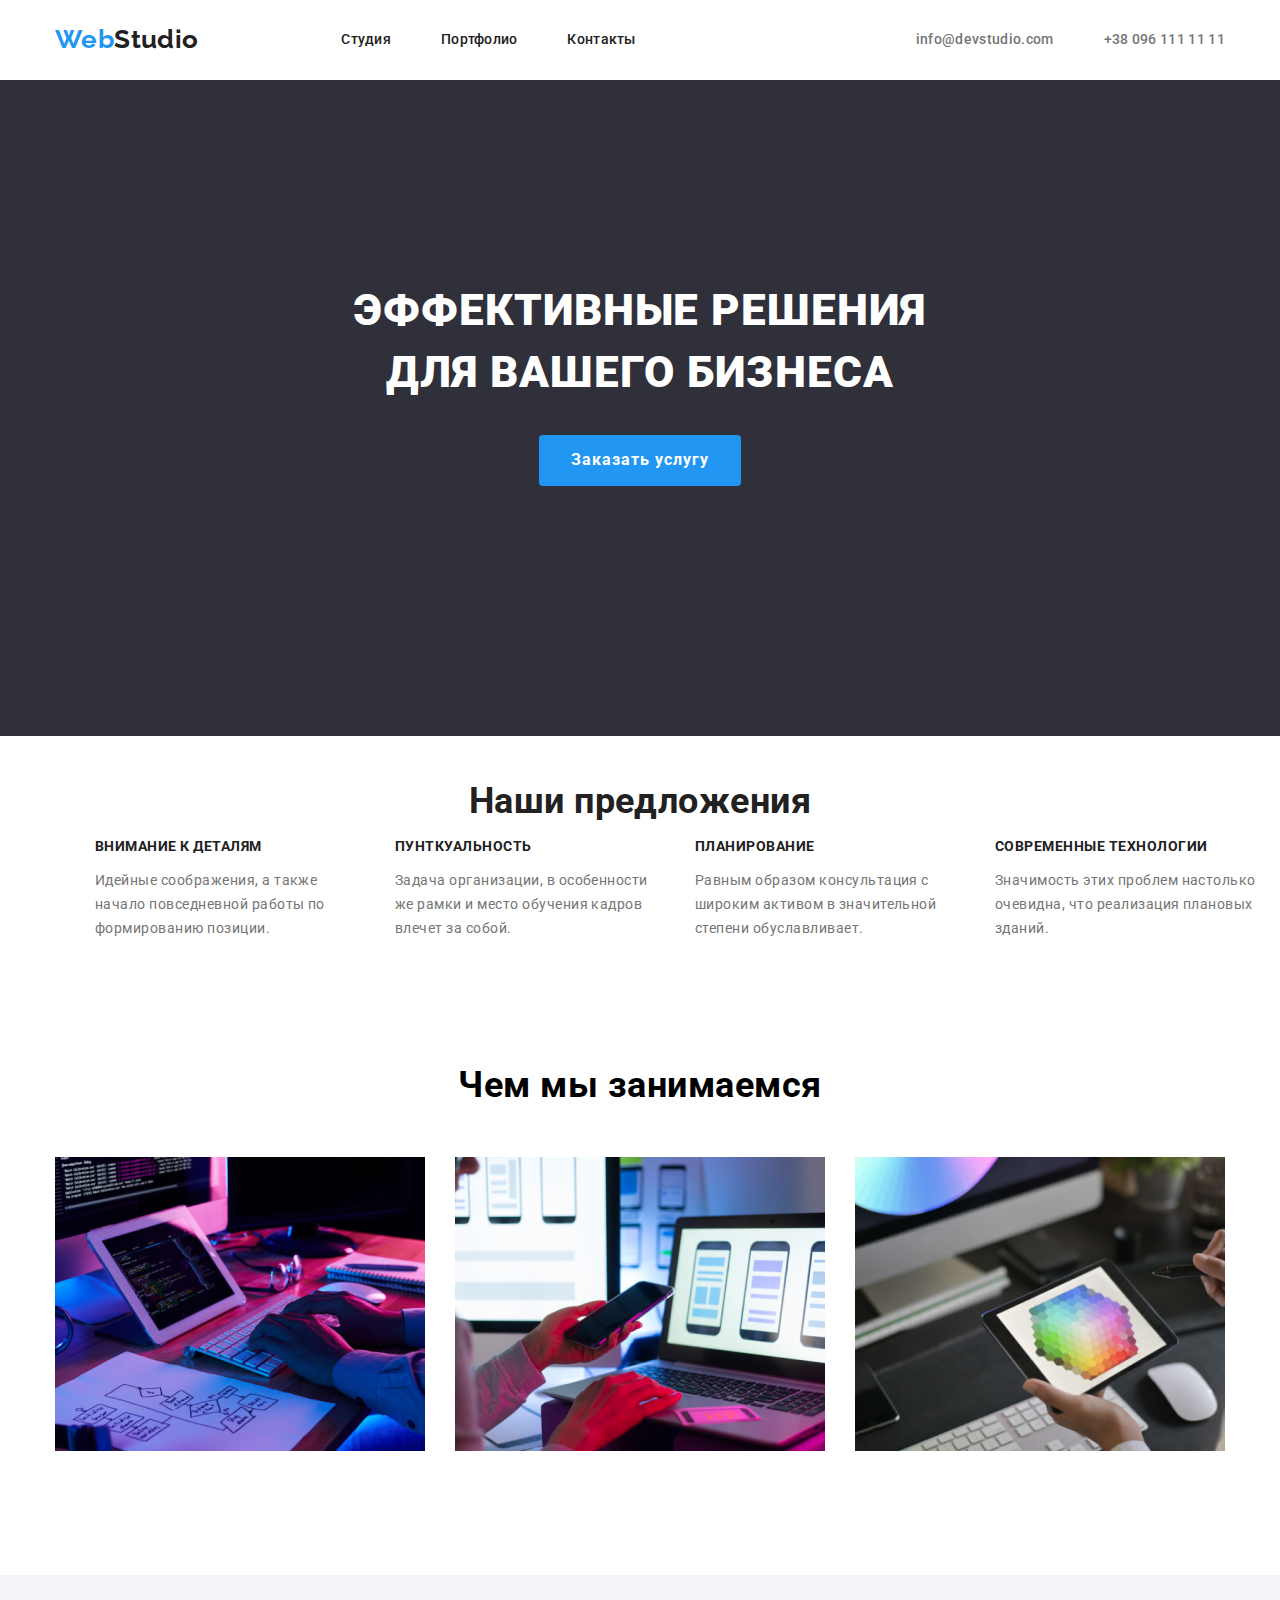
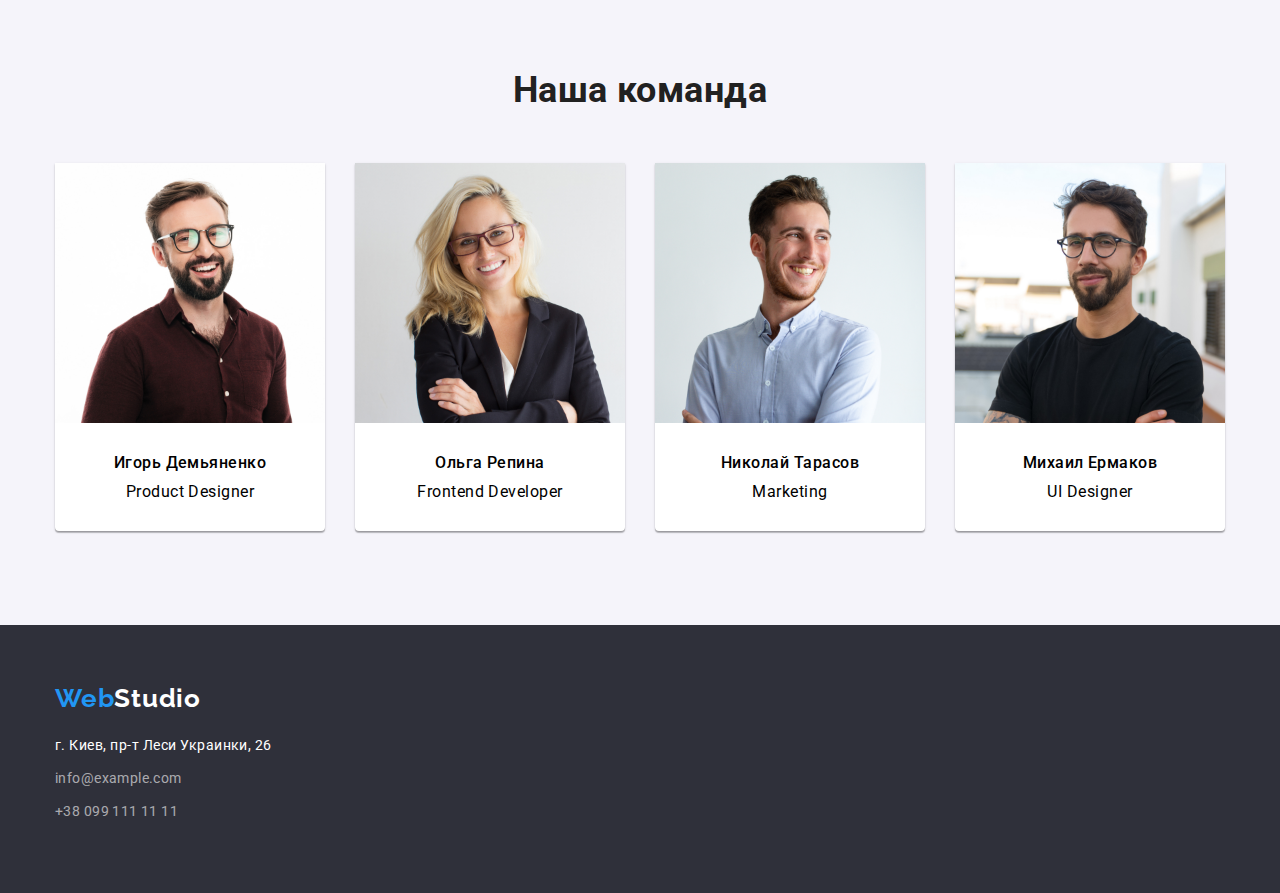
==== index.html @ 9e4d769a "СКЛОНИРОВАН РЕПОЗИТОРИЙ" ====
<!DOCTYPE html>
<html lang="ru">

<head>
    <meta charset="UTF-8">
    <meta name="viewport" content="width=device-width, initial-scale=1.0">
    <title>WebStudio</title>
    <link
        href="https://fonts.googleapis.com/css2?family=Raleway:wght@700&family=Roboto:wght@400;500;700;900&display=swap"
        rel="stylesheet" />
    <link rel="stylesheet" href="./css/modern-normalize.css">
    <link rel="stylesheet" href="./css/main.css">
    <link rel="stylesheet" href="./css/variables.css">
</head>

<body>
    <header class="header">
        <div class="container">
            <div class="containerheader">
                <nav class="nav-header">
                    <a href="#" class="nav-studio"><span class="span">Web</span>Studio</a>

                    <ul class="nav-list">
                        <li><a href="#" class="link">Студия</a></li>
                        <li><a href="./portfolio.html" class="link">Портфолио</a></li>
                        <li><a href="#" class="link">Контакты</a></li>
                    </ul>
                </nav>
                <ul class="contacts">
                    <li><a href="#">info@devstudio.com</a></li>
                    <li><a href="#">+38 096 111 11 11</a></li>
                </ul>
            </div>
        </div>
    </header>
    <main>
        <section class="hero">
            <div class="container-hiro">
                <h1 class="hero-title">ЭФФЕКТИВНЫЕ РЕШЕНИЯ<br /> ДЛЯ ВАШЕГО БИЗНЕСА</h1>
                <a href="#" class="button">Заказать услугу</a>
            </div>
        </section>

        <section class="section-one">
            <div class="container">
                <h2 class="section-title">Наши предложения</h2>
                <ul class="feature">
                    <li>
                        <h3 class="title">ВНИМАНИЕ К ДЕТАЛЯМ</h3>
                        <p class="paragraf">
                            Идейные соображения, а также<br /> начало повседневной работы по<br />формированию позиции.
                        </p>
                    </li>
                    <li>
                        <h3 class="title">ПУНТКУАЛЬНОСТЬ</h3>
                        <p class="paragraf">Задача организации, в особенности же рамки и место обучения кадров
                            влечет за
                            собой.</p>
                    </li>
                    <li>
                        <h3 class="title">ПЛАНИРОВАНИЕ</h3>
                        <p class="paragraf">Равным образом консультация с широким активом в значительной степени
                            обуславливает.</p>
                    </li>
                    <li>
                        <h3 class="title">СОВРЕМЕННЫЕ ТЕХНОЛОГИИ</h3>
                        <p class="paragraf">Значимость этих проблем настолько очевидна, что реализация плановых
                            зданий.
                        </p>
                    </li>
                </ul>
            </div>
        </section>

        <section class="section-two">
            <div class="container">
                <h2 class="section-topic">Чем мы занимаемся</h2>
                <ul class="picture">
                    <li>
                        <img src="./images/planshet.jpg" alt="planshet" width="370" />
                    </li>
                    <li>
                        <img src="./images/telephont.jpg" alt="telephone" width="370" />
                    </li>
                    <li>
                        <img src="./images/cvetogram.jpg" alt="cvetogramma" width="370" />
                    </li>
                </ul>
            </div>
        </section>

        <section class="section-second">
            <div class="container">
                <h2 class="section-title">Наша команда</h2>
                <ul class="spisok">
                    <li class="team">
                        <img src="./images/Igor.jpg" alt="Igor" width="270" />
                        <h3 class="title">Игорь Демьяненко</h3>
                        <p class="par">Product Designer</p>
                    </li>
                    <li class="team">
                        <img src="./images/Olga.jpg" alt="Olga" width="270" />
                        <h3 class="title">Ольга Репина</h3>
                        <p class="par">Frontend Developer</p>
                    </li>

                    <li class="team">
                        <img src="./images/Nikolay.jpg" alt="Nikolay" width="270" />
                        <h3 class="title">Николай Тарасов</h3>
                        <p class="par">Marketing</p>
                    </li>

                    <li class="team">
                        <img src="./images/Mihail.jpg" alt="Mihail" width="270" />
                        <h3 class="title">Михаил Ермаков</h3>
                        <p class="par">UI Designer</p>
                    </li>
                </ul>
            </div>
        </section>
    </main>
    <footer class="footer">
        <div class="container-footer">
            <a href="#" class="footer-studio"><span class="span">Web</span>Studio</a>
            <address class="footer-street">
                <p class="info">
                    г. Киев, пр-т Леси Украинки, 26
                </p>
            </address>
            <address class="footer-mail">
                <p class="info">
                    <a href="mailto:info@example.com" class="mailto">info@example.com</a>
                </p>
                <p class="info">
                    <a href="tel:+380991111111" class="tel">+38 099 111 11 11</a>
                </p>
            </address>
        </div>
    </footer>
</body>

</html>
---- css/main.css ----
html {
    box-sizing: border-box;
}

*,
*::before,
*::after {
    box-sizing: inherit;
}

body {
    font-family: 'Roboto', sans-serif;
    background-color: #FFFFFF;
    letter-spacing: 0.03em;
}

a {
    text-decoration: none;
} 

.container {
    width: 1200px;
    margin-left: auto;
    margin-right: auto;
    padding-left: 15px;
    padding-right: 15px;
}

.header {
    padding-top: 24px;
    padding-bottom: 25px;
    /*border-bottom: 1px solid #ECECEC;*/
}
.containerheader {
    display: flex;
    background-color:  #FFFFFF;
    letter-spacing: 0.02em;
    /*border-bottom: 1px solid #ECECEC;*/
}
a .span {
   color: #2196F3;
   font-family: 'Raleway', sans-serif;
   font-weight: 700;
   font-size: 26px;
   line-height: 1.2;
}

.nav-studio {
    color: var(--black-text);
    font-family: 'Raleway', sans-serif;
    font-weight: 700;
    font-size: 26px;
    line-height: 1.2;
    margin-right: 93px;
}

.nav-header,
.nav-list,
.contacts {
    display: flex;
    align-items: center;
}

.containerheader {
    justify-content: space-between;
    align-item: center;
    /*padding-top: 24px;*/
}
.nav-list {
    padding: 0;
    margin: 0;
}

.nav-list li {
    margin-left: 50px;
}
.contacts {
    pading: 0;
    margin: 0;
}

.contacts li:last-child{
    margin-left: 50px;
}
.link {
    font-family: 'Roboto', sans-serif;
    font-style: normal;
    font-weight: 500;
    color: var(--black-text);
    font-size: 14px;
    line-height: 1.14;
    letter-spacing: 0.02em;
}

.link:hover, 
.link:focus {
    color: var(--accent-color);
}

.contacts a {
    font-weight: 500;
    color: var(--grey-text);
    font-size: 14px;
    line-height: 1.14;
}

.contacts a:hover, 
.contacts a:focus {
    color: var(--accent-color);
}

/*.site-nav .link.current {
     color: var(--accent-color);
}
*/
.section-title {
    color:var(--black-text);
}

/*HERO*/
.hero {
    background: var(--baground-color);
    letter-spacing: 0.06em;
    text-align: center;
    padding-bottom: 250px;
}

.hero-title {
    margin: 0;
    padding: 0;
    font-weight: 900;
    font-size: 44px;
    color: var(--white-text);
    font-family: Roboto;
    line-height: 1.4;
    text-align: center;
    text-transform: uppercase;
    padding-top: 200px;
    margin-bottom: 32px;
}

.button {
    display: inline-block;
    font-weight: 700;
    font-size: 16px;
    background-color: var(--accent-color);
    color: var(--white-text);
    line-height: 1.9;
    align-items: center;
    border-radius: 4px;
    min-width: 200px;
    padding: 10px 32px;
    /*margin-bottom: 250px;*/
}
/*SECTION*/
.section-one {
    padding-top: 44px;
}
.section-one h2 {
    margin: 0;
    padding: 0;
}

.feature {
    display: flex;
}

.feature li {
   justify-content: space-between;
    align-item: center;
    margin-right: 30px;
    min-width: 270px;

}
.feature .title {
    font-weight: 700;
    font-size: 14px;
    color: var(--black-text);
    line-height: 1.14;
}

.paragraf {
    font-weight: 400;
    font-size: 14px;
    color: var(--grey-text);
    line-height: 1.7;
}

/*section */
.section-two {
    padding-bottom: 94px;
    padding-top: 94px;
}

.section-topic {
    margin: 0;
    padding: 0;
    font-weight: 700;
    font-size: 36px;
    line-height: 1.2;
    text-align: center;
    margin-bottom: 50px;
}


.picture {
    margin: 0;
    padding: 0;
    display: flex;
    justify-content: space-between;
    margin-top: 50px;
}

/*section second*/
.section-second {
    background-color: var(--baground-second);
    padding-bottom: 94px;
    padding-top: 94px;
}

.section-title {
    margin: 0;
    padding: 0;
    font-weight: 700;
    font-size: 36px;
    line-height: 1.2;
    text-align: center;
    margin-bottom: 50px;
}

.spisok {
    padding: 0;
    margin: 0;
    display: flex;
    justify-content: space-between;
    text-align: center;
}

.team {
    background: #FFFFFF;
    box-shadow: 0px 1px 3px rgba(0, 0, 0, 0.12), 0px 1px 1px rgba(0, 0, 0, 0.14), 0px 2px 1px rgba(0, 0, 0, 0.2);
    border-radius: 0px 0px 4px 4px;
}
img {
    display: block;
    margin-bottom: 30px;
}

.title {
    padding: 0;
    margin: 0;
    font-weight: 500;
    font-size: 16px;
    line-height: 1.2;
    margin-bottom: 10px;
}

.par {
    padding: 0;
    margin: 0;
    font-weight: 400;
    font-size: 16px;
    line-height: 1.2;
    margin-bottom: 30px;
}

/*footer*/
.footer {
    background-color: var(--baground-color);
    padding-bottom: 60px;
    padding-top: 58px;
}


.container-footer {
    max-width: 1200px;
    min-hight: 250px;
    margin-left: auto;
    margin-right: auto;
    padding-left: 15px;
    padding-right: 15px;
    /*padding-top: 60px;*/
}
.footer-studio,
.span {
    margin: 0;
    padding: 0;
}
.footer-studio {
    /*margin-top: 60px;*/
    font-weight: 700;
    font-size: 26px;
    line-height: 31px;
    letter-spacing: 0.03em;
    color: var(--white-text);
    font-family: Raleway, sans-serif;
}

.span {
    color: var(--accent-color);
    font-weight: 700;
    font-size: 26px;
    line-height: 31px;
    letter-spacing: 0.03em;
    font-family: Raleway, sans-serif;
}

.footer-street {
    margin-top: 20px;
    padding: 0;
    font-weight: 400;
    font-size: 14px;
    color: var(--white-text);
    line-height: 1.7;
}

.footer-street > .footer-mail:not(:last-child) {
    margin-bottom: 9px;
}

.info {
    margin: 0;
    padding: 0;
    margin-bottom: 9px;
}
.footer-mail {
    display: inline-block;
    font-style: normal;
    font-weight: 400;
    font-size: 14px;
    line-height: 1.7;
    letter-spacing: 0.03em;

}

.mailto, .tel {
    color: var(--grey-text-op06);

}
    
.mailto {
    margin-top: 9px;
    margin-bottom: 9px;
}
/*.tel {
    margin-bottom: 60px;
}*/
---- css/variables.css ----
:root{
    --white-text: #FFFFFF;
    --grey-text: #757575;
    --grey-text-op06:rgba(255, 255, 255, 0.6);
    --black-text: #212121;
    --accent-color: #2196F3;
    --baground-color: #2F303A;
    --baground-second: #F5F4FA;
    --card-set-gap: 30px;
}
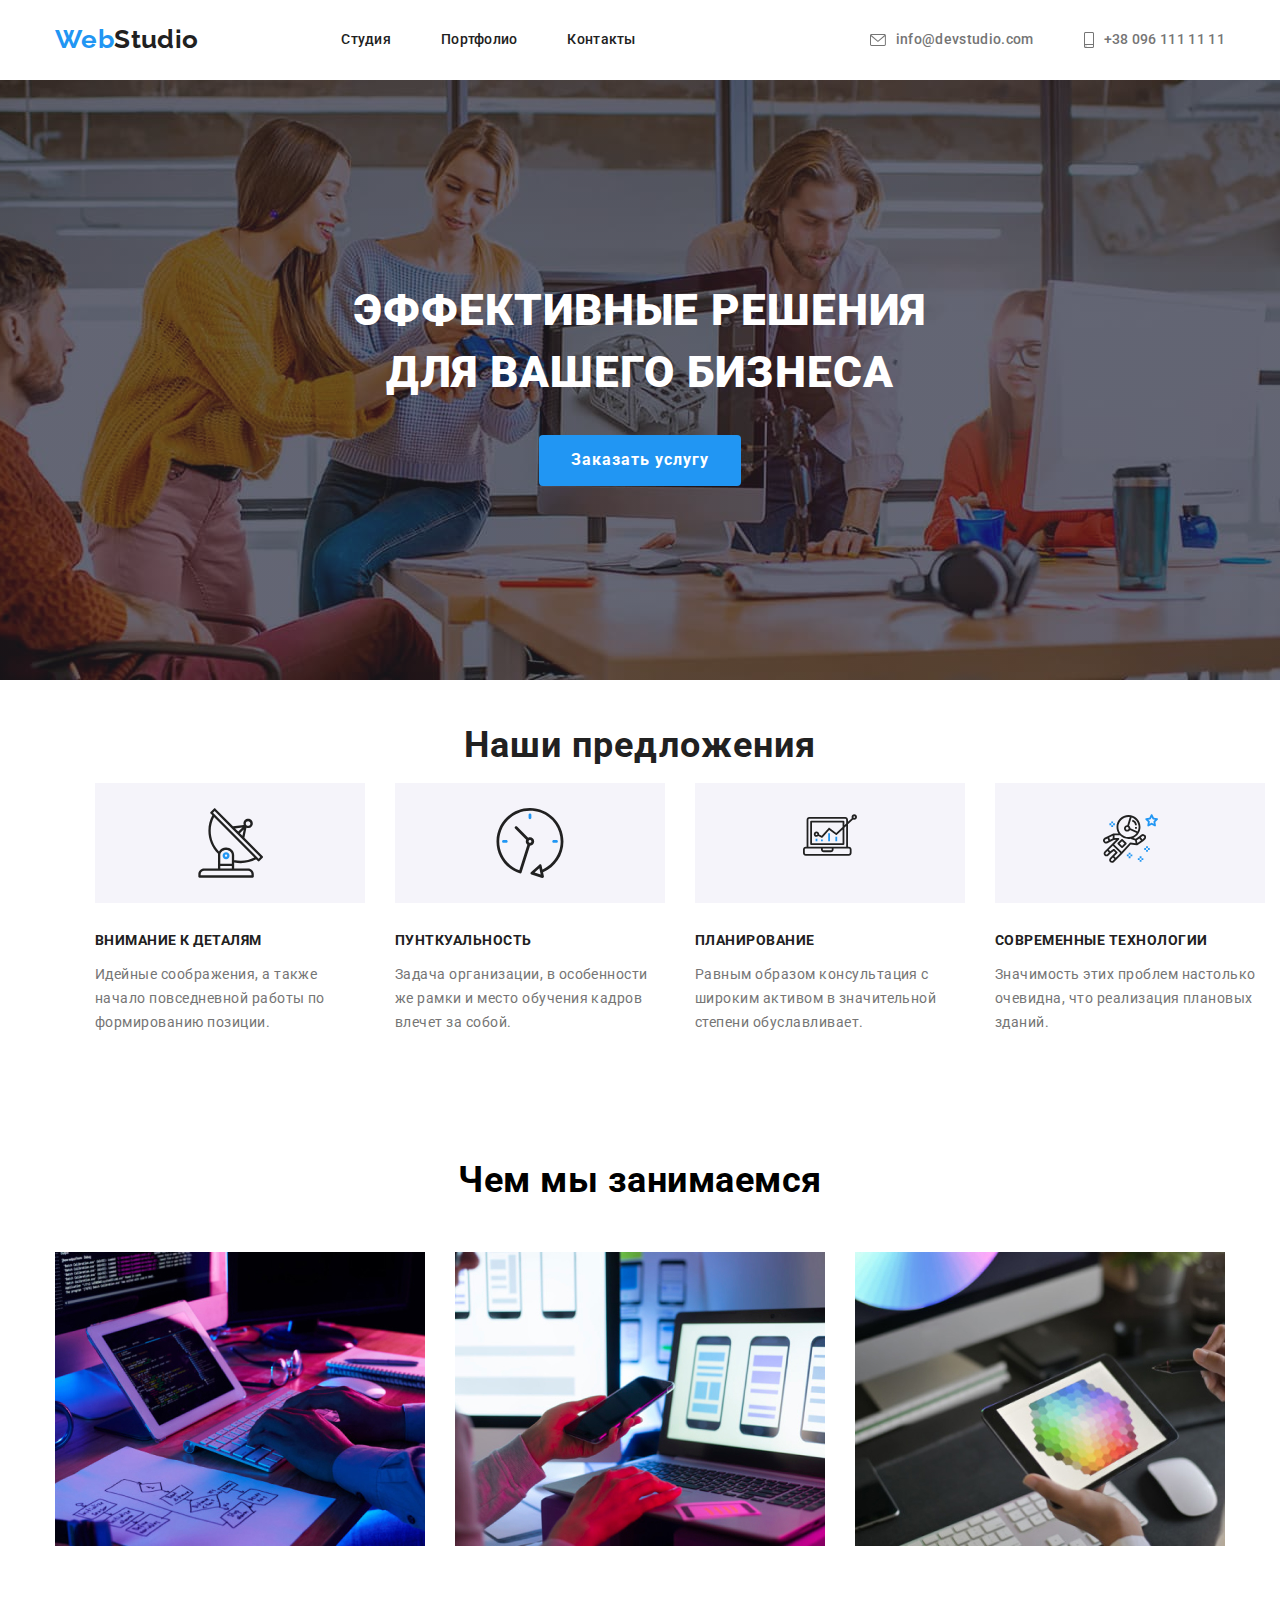
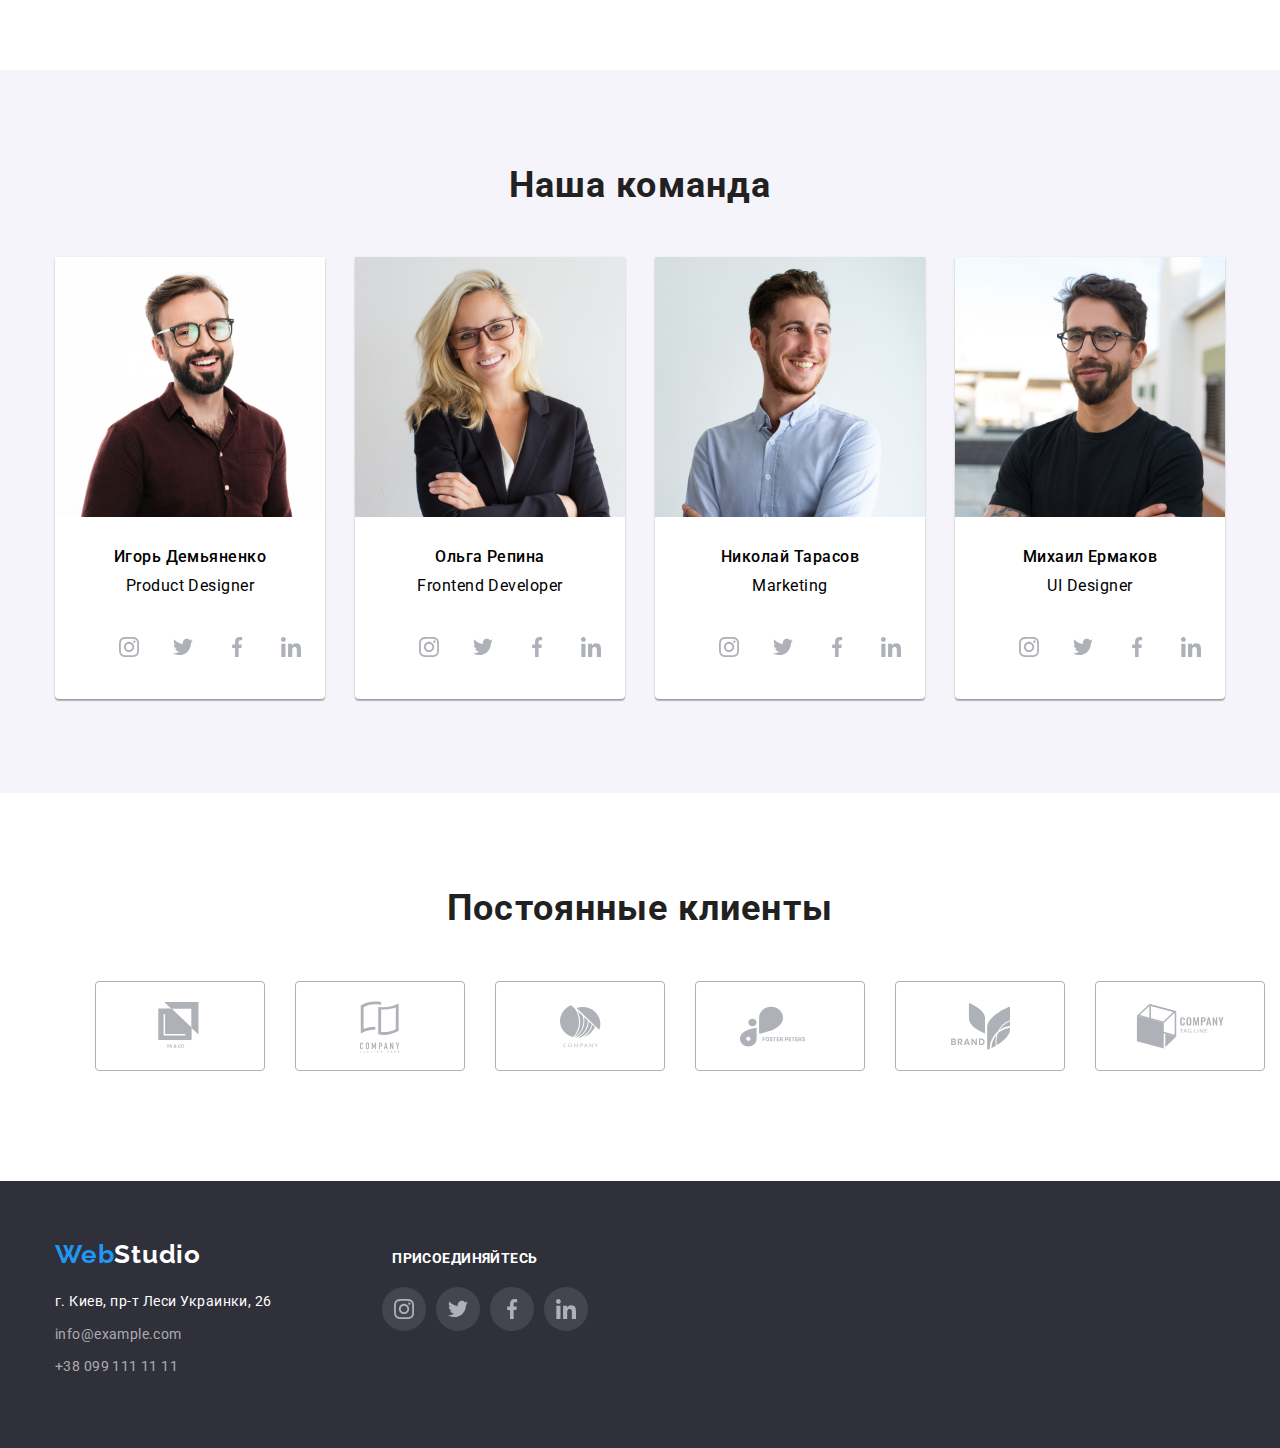
==== commit 8a7a7692: "добавление фона" ====
--- a/index.html
+++ b/index.html
@@ -1,5 +1,5 @@
 <!DOCTYPE html>
-<html lang="ru">
+<html lang=" ru">
 
 <head>
     <meta charset="UTF-8">
@@ -27,17 +27,29 @@
                     </ul>
                 </nav>
                 <ul class="contacts">
-                    <li><a href="#">info@devstudio.com</a></li>
-                    <li><a href="#">+38 096 111 11 11</a></li>
+                    <li class="item">
+                        <a href="mailto:info@example.com" class="mail">
+                            <svg class="icon-mail">
+                                <use href="./images/icon.svg#icon-mail"></use>
+                            </svg>info@devstudio.com</a>
+                    </li>
+                    <li class="item">
+                        <a href="tel:+380991111111" class="phone">
+                            <svg class="icon-phone">
+                                <use href="./images/icon.svg#icon-phone"></use>
+                            </svg>+38 096 111 11 11 </a>
+                    </li>
                 </ul>
             </div>
         </div>
     </header>
     <main>
-        <section class="hero">
+        <section class=" hero">
             <div class="container-hiro">
-                <h1 class="hero-title">ЭФФЕКТИВНЫЕ РЕШЕНИЯ<br /> ДЛЯ ВАШЕГО БИЗНЕСА</h1>
-                <a href="#" class="button">Заказать услугу</a>
+                <div class="overlay">
+                    <h1 class="hero-title">ЭФФЕКТИВНЫЕ РЕШЕНИЯ<br /> ДЛЯ ВАШЕГО БИЗНЕСА</h1>
+                    <a href="#" class="button">Заказать услугу</a>
+                </div>
             </div>
         </section>
 
@@ -45,26 +57,50 @@
             <div class="container">
                 <h2 class="section-title">Наши предложения</h2>
                 <ul class="feature">
-                    <li>
+                    <li class="feature-item">
+                        <div class="icon">
+                            <svg class="icon-anten" width="65" height="70">
+                                <use href="./images/icon.svg#icon-anten"></use>
+                            </svg>
+                        </div>
                         <h3 class="title">ВНИМАНИЕ К ДЕТАЛЯМ</h3>
                         <p class="paragraf">
-                            Идейные соображения, а также<br /> начало повседневной работы по<br />формированию позиции.
+                            Идейные соображения, а также<br /> начало повседневной работы
+                            по<br />формированию позиции.
                         </p>
                     </li>
-                    <li>
+                    <li class="feature-item">
+                        <div class="icon">
+                            <svg class="icon-clock" width="70" height="70">
+                                <use href="./images/icon.svg#icon-clock"></use>
+                            </svg>
+                        </div>
                         <h3 class="title">ПУНТКУАЛЬНОСТЬ</h3>
-                        <p class="paragraf">Задача организации, в особенности же рамки и место обучения кадров
+                        <p class="paragraf">Задача организации, в особенности же рамки и место
+                            обучения кадров
                             влечет за
                             собой.</p>
                     </li>
-                    <li>
+                    <li class="feature-item icon-diagram">
+                        <div class="icon">
+                            <svg class="icon-diagram" width="70" height="54">
+                                <use href="./images/icon.svg#icon-diagram"></use>
+                            </svg>
+                        </div>
                         <h3 class="title">ПЛАНИРОВАНИЕ</h3>
-                        <p class="paragraf">Равным образом консультация с широким активом в значительной степени
+                        <p class="paragraf">Равным образом консультация с широким активом в
+                            значительной степени
                             обуславливает.</p>
                     </li>
-                    <li>
+                    <li class="feature-item icon-astronaut">
+                        <div class="icon">
+                            <svg class="icon-astronaut" width="55" height="61">
+                                <use href="./images/icon.svg#icon-astronaut"></use>
+                            </svg>
+                        </div>
                         <h3 class="title">СОВРЕМЕННЫЕ ТЕХНОЛОГИИ</h3>
-                        <p class="paragraf">Значимость этих проблем настолько очевидна, что реализация плановых
+                        <p class="paragraf">Значимость этих проблем настолько очевидна, что
+                            реализация плановых
                             зданий.
                         </p>
                     </li>
@@ -97,44 +133,254 @@
                         <img src="./images/Igor.jpg" alt="Igor" width="270" />
                         <h3 class="title">Игорь Демьяненко</h3>
                         <p class="par">Product Designer</p>
+                        <ul class="social-icons">
+                            <li>
+                                <a href="#">
+                                    <svg>
+                                        <use href="./images/icon.svg#icon-instagram" width="20"></use>
+                                    </svg>
+                                </a>
+                            </li>
+                            <li>
+                                <a href="#">
+                                    <svg>
+                                        <use href="./images/icon.svg#icon-twitter" width="20"></use>
+                                    </svg>
+                                </a>
+                            </li>
+                            <li>
+                                <a href="#">
+                                    <svg>
+                                        <use href="./images/icon.svg#icon-fb" width="20"></use>
+                                    </svg>
+                                </a>
+                            </li>
+                            <li>
+                                <a href="#">
+                                    <svg>
+                                        <use href="./images/icon.svg#icon-in" width="20"></use>
+                                    </svg>
+                                </a>
+                            </li>
+                        </ul>
                     </li>
                     <li class="team">
                         <img src="./images/Olga.jpg" alt="Olga" width="270" />
                         <h3 class="title">Ольга Репина</h3>
                         <p class="par">Frontend Developer</p>
+                        <ul class="social-icons">
+                            <li>
+                                <a href="#">
+                                    <svg>
+                                        <use href="./images/icon.svg#icon-instagram" width="20"></use>
+                                    </svg>
+                                </a>
+                            </li>
+                            <li>
+                                <a href="#">
+                                    <svg>
+                                        <use href="./images/icon.svg#icon-twitter" width="20"></use>
+                                    </svg>
+                                </a>
+                            </li>
+                            <li>
+                                <a href="#">
+                                    <svg>
+                                        <use href="./images/icon.svg#icon-fb" width="20"></use>
+                                    </svg>
+                                </a>
+                            </li>
+                            <li>
+                                <a href="#">
+                                    <svg>
+                                        <use href="./images/icon.svg#icon-in" width="20"></use>
+                                    </svg>
+                                </a>
+                            </li>
+                        </ul>
                     </li>
 
                     <li class="team">
                         <img src="./images/Nikolay.jpg" alt="Nikolay" width="270" />
                         <h3 class="title">Николай Тарасов</h3>
                         <p class="par">Marketing</p>
+                        <ul class="social-icons">
+                            <li>
+                                <a href="#">
+                                    <svg>
+                                        <use href="./images/icon.svg#icon-instagram" width="20"></use>
+                                    </svg>
+                                </a>
+                            </li>
+                            <li>
+                                <a href="#">
+                                    <svg>
+                                        <use href="./images/icon.svg#icon-twitter" width="20"></use>
+                                    </svg>
+                                </a>
+                            </li>
+                            <li>
+                                <a href="#">
+                                    <svg>
+                                        <use href="./images/icon.svg#icon-fb" width="20"></use>
+                                    </svg>
+                                </a>
+                            </li>
+                            <li>
+                                <a href="#">
+                                    <svg>
+                                        <use href="./images/icon.svg#icon-in" width="20"></use>
+                                    </svg>
+                                </a>
+                            </li>
+                        </ul>
                     </li>
 
                     <li class="team">
                         <img src="./images/Mihail.jpg" alt="Mihail" width="270" />
                         <h3 class="title">Михаил Ермаков</h3>
                         <p class="par">UI Designer</p>
-                    </li>
-                </ul>
-            </div>
+                        <ul class="social-icons">
+                            <li>
+                                <a href="#">
+                                    <svg>
+                                        <use href="./images/icon.svg#icon-instagram" width="20"></use>
+                                    </svg>
+                                </a>
+                            </li>
+                            <li>
+                                <a href="#">
+                                    <svg>
+                                        <use href="./images/icon.svg#icon-twitter" width="20"></use>
+                                    </svg>
+                                </a>
+                            </li>
+                            <li>
+                                <a href="#">
+                                    <svg>
+                                        <use href="./images/icon.svg#icon-fb" width="20"></use>
+                                    </svg>
+                                </a>
+                            </li>
+                            <li>
+                                <a href="#">
+                                    <svg>
+                                        <use href="./images/icon.svg#icon-in" width="20"></use>
+                                    </svg>
+                                </a>
+                            </li>
+                        </ul>
+                    </li>
+                </ul>
+            </div>
+        </section>
+        <section class="section-client">
+            <div class="container">
+                <h2 class="section-title">Постоянные клиенты</h2>
+                <ul class="clients">
+                    <li class="clients-item">
+                        <a href="#">
+                            <svg class="icon-yaco" width="45" height="49">
+                                <use href="./images/icon.svg#icon-yaco"></use>
+                            </svg>
+                        </a>
+                    </li>
+                    <li class="clients-item">
+                        <a href="#">
+                            <svg class="icon-companytag" width="40" height="52">
+                                <use href="./images/icon.svg#icon-companytag"></use>
+                            </svg>
+                        </a>
+                    </li>
+
+                    <li class="clients-item">
+                        <a href="#">
+                            <svg class="icon-company" width="41" height="43">
+                                <use href="./images/icon.svg#icon-company"></use>
+                            </svg>
+                        </a>
+                    </li>
+
+                    <li class="clients-item">
+                        <a href="#">
+                            <svg class="icon-foster" width="80" height="42">
+                                <use href="./images/icon.svg#icon-foster"></use>
+                            </svg>
+                        </a>
+                    </li>
+
+                    <li class="clients-item">
+                        <a href="#">
+                            <svg class="icon-brand" width="59" height="47">
+                                <use href="./images/icon.svg#icon-brand"></use>
+                            </svg>
+                        </a>
+                    </li>
+
+                    <li class="clients-item">
+                        <a href="#">
+                            <svg class="icon-tag" width="89" height="45">
+                                <use href="./images/icon.svg#icon-tag"></use>
+                            </svg>
+                        </a>
+                    </li>
+                </ul>
+            </div>
+
         </section>
     </main>
     <footer class="footer">
         <div class="container-footer">
-            <a href="#" class="footer-studio"><span class="span">Web</span>Studio</a>
-            <address class="footer-street">
-                <p class="info">
-                    г. Киев, пр-т Леси Украинки, 26
-                </p>
-            </address>
-            <address class="footer-mail">
-                <p class="info">
-                    <a href="mailto:info@example.com" class="mailto">info@example.com</a>
-                </p>
-                <p class="info">
-                    <a href="tel:+380991111111" class="tel">+38 099 111 11 11</a>
-                </p>
-            </address>
+            <div class="footer-contacts">
+                <a href="#" class="footer-studio"><span class="span">Web</span>Studio</a>
+                <address class="footer-street">
+                    <p class="info">
+                        г. Киев, пр-т Леси Украинки, 26
+                    </p>
+                </address>
+                <address class="footer-mail">
+                    <p class="info">
+                        <a href="mailto:info@example.com" class="mailto">info@example.com</a>
+                    </p>
+                    <p class="info">
+                        <a href="tel:+380991111111" class="tel">+38 099 111 11 11</a>
+                    </p>
+                </address>
+            </div>
+
+            <div class="add-us">
+                <h2 class="add-title">присоединяйтесь</h2>
+                <ul class="social-icons">
+                    <li>
+                        <a href="#">
+                            <svg>
+                                <use href="./images/icon.svg#icon-instagram" width="20"></use>
+                            </svg>
+                        </a>
+                    </li>
+                    <li>
+                        <a href="#">
+                            <svg>
+                                <use href="./images/icon.svg#icon-twitter" width="20"></use>
+                            </svg>
+                        </a>
+                    </li>
+                    <li>
+                        <a href="#">
+                            <svg>
+                                <use href="./images/icon.svg#icon-fb" width="20"></use>
+                            </svg>
+                        </a>
+                    </li>
+                    <li>
+                        <a href="#">
+                            <svg>
+                                <use href="./images/icon.svg#icon-in" width="20"></use>
+                            </svg>
+                        </a>
+                    </li>
+                </ul>
+            </div>
         </div>
     </footer>
 </body>
--- a/css/main.css
+++ b/css/main.css
@@ -96,6 +96,37 @@
 .link:focus {
     color: var(--accent-color);
 }
+.mail,
+.phone {
+    display: block;
+    display: flex;
+    align-items: center;
+}
+
+.icon-mail {
+    display: block;
+    width: 16px;
+    height: 12px;
+    margin-right: 10px;
+    fill: var(--grey-text);
+}
+
+.icon-phone {
+    display: block;
+    width: 10px;
+    height: 16px;
+    margin-right: 10px;
+    fill: var(--grey-text);
+}
+.icon-mail:hover,
+.icon-mail:focus {
+    fill: var(--accent-color);
+}
+
+.icon-phone:hover,
+.icon-phone:focus {
+    fill: var(--accent-color);
+}
 
 .contacts a {
     font-weight: 500;
@@ -119,13 +150,30 @@
 
 /*HERO*/
 .hero {
-    background: var(--baground-color);
+    max-width: 1600px;
+    margin-left: auto;
+    margin-right: auto;
     letter-spacing: 0.06em;
     text-align: center;
-    padding-bottom: 250px;
-}
-
-.hero-title {
+}
+.overlay {
+    height: 600px;
+    max-width: 1600px;
+    margin-left: auto;
+    margin-right: auto;
+    background-image: linear-gradient(
+            to right,
+            rgba(47, 48, 58, 0.4),
+            rgba(47, 48, 58, 0.4)
+        ), 
+        url("../images/heroimg.jpg");
+    background-color: black;
+    background-repeat: no-repeat;
+    background-size: cover;
+    background-position: center;
+    /*position: relative;*/
+}
+.overlay h1 {
     margin: 0;
     padding: 0;
     font-weight: 900;
@@ -138,7 +186,6 @@
     padding-top: 200px;
     margin-bottom: 32px;
 }
-
 .button {
     display: inline-block;
     font-weight: 700;
@@ -172,6 +219,34 @@
     min-width: 270px;
 
 }
+
+/*.feature-item::before {
+    display: block;
+    content: '';
+    height: 120px;
+    background-size: contain;
+    background-repeat: no-repeat;
+    background-position: center;
+    background-color: #F5F4FA;
+    margin-bottom: 30px;
+}*/
+
+.icon {
+    display: block;
+    content: '';
+    width: 270px;
+    height: 120px;
+    background-size: contain;
+    background-repeat: no-repeat;
+    background-position: center;
+    background-color: #F5F4FA;
+    margin-bottom: 30px;
+    padding: 25px 100px;
+    align-items: center;
+    text-align: center;
+}
+
+
 .feature .title {
     font-weight: 700;
     font-size: 14px;
@@ -262,6 +337,94 @@
     font-size: 16px;
     line-height: 1.2;
     margin-bottom: 30px;
+}
+
+.social-icons {
+    display: flex;
+    justify-content: center;
+    align-items: center;
+    padding-bottom: 30px;
+}
+
+.social-icons li {
+    width: 44px;
+    height: 44px;
+}
+
+
+.social-icons a,
+.social-icons svg {
+    display: flex;
+    justify-content: center;
+    align-items: center;
+    height: inherit;
+    width: inherit;
+    fill: var( --social-color);
+}
+.social-icons li:not(:last-child) {
+    margin-right: 10px;
+}
+
+.social-icons svg {
+    padding-left: 12px;
+}
+.social-icons svg:hover,
+.social-icons svg:focus {
+    fill: var(--accent-color);
+    background-color: var(--accent-color);
+    fill: var(--white-text);
+    border-radius: 50%;
+}
+
+/*client*/
+.section-client {
+    padding-bottom: 94px;
+    padding-top: 94px;
+}
+.section-title {
+    font-weight: 700;
+    font-size: 36px;
+    line-height: 1.2;
+    text-align: center;
+    letter-spacing: 0.03em;
+}
+.clients {
+    display: flex;
+}
+.client-item a{
+    width: 170px;
+    height: 90px;
+}
+
+.clients li {
+    display: flex;
+    justify-content: center;
+    min-width: 170px;
+    height: 90px;
+    margin-right: 30px;
+    border: 1px solid #AFB1B8;
+    box-sizing: border-box;
+    border-radius: 4px;
+
+}
+
+.clients-item a{
+    content: '';
+    display: flex;
+    justify-content: center;
+    align-items: center;
+    height: inherit;
+    min-width: 170px;
+    height: 90px;
+    fill: var(--social-color);
+}
+
+.clients-item a:hover,
+.clients-item a:focus {
+    color: var(--accent-color);
+    fill: currentColor;
+
+    border: 1px solid var(--accent-color);
 }
 
 /*footer*/
@@ -279,7 +442,13 @@
     margin-right: auto;
     padding-left: 15px;
     padding-right: 15px;
-    /*padding-top: 60px;*/
+    display: flex;
+    align-items: baseline;
+}
+
+.footer-contacts {
+    max-width: 232px;
+    margin-right: 70px;
 }
 .footer-studio,
 .span {
@@ -342,6 +511,71 @@
     margin-top: 9px;
     margin-bottom: 9px;
 }
-/*.tel {
-    margin-bottom: 60px;
-}*/+
+.add-us{
+    justify-content: center;
+    align-items: baseline; 
+    margin: 0;
+    padding: 0;
+}
+
+.add-title {
+    font-family: Roboto;
+    font-weight: 700;
+    font-size: 14px;
+    line-height: 1.14;
+    letter-spacing: 0.03em;
+    text-transform: uppercase;
+
+    color: var(--white-text);
+    justify-content: center;
+    text-align: center;
+    margin: 0;
+    padding: 0;
+    margin-bottom: 20px;
+}
+
+.social-icons {
+    display: flex;
+    justify-content: center;
+    align-items: center;
+    padding-bottom: 30px;
+}
+
+.social-icons li {
+    width: 44px;
+    height: 44px;
+}
+
+
+.social-icons a,
+.social-icons svg {
+    display: flex;
+    justify-content: center;
+    align-items: center;
+    height: inherit;
+    width: inherit;
+    fill: var( --social-color);
+}
+.social-icons li:not(:last-child) {
+    margin-right: 10px;
+}
+
+.social-icons svg {
+    padding-left: 12px;
+}
+.social-icons svg:hover,
+.social-icons svg:focus {
+    fill: var(--accent-color);
+    background-color: var(--accent-color);
+    fill: var(--white-text);
+    border-radius: 50%;
+}
+
+.social-icons a{
+    justify-content: center;
+    align-items: baseline; 
+    background-color: var(--social-icon);
+    border-radius: 50%;
+    drop-shadow: (0px 4px 4px rgba(0, 0, 0, 0.25));
+}
--- a/css/variables.css
+++ b/css/variables.css
@@ -7,4 +7,6 @@
     --baground-color: #2F303A;
     --baground-second: #F5F4FA;
     --card-set-gap: 30px;
+    --social-icon: rgba(255, 255, 255, 0.1);
+    --social-color: #AFB1B8;
 }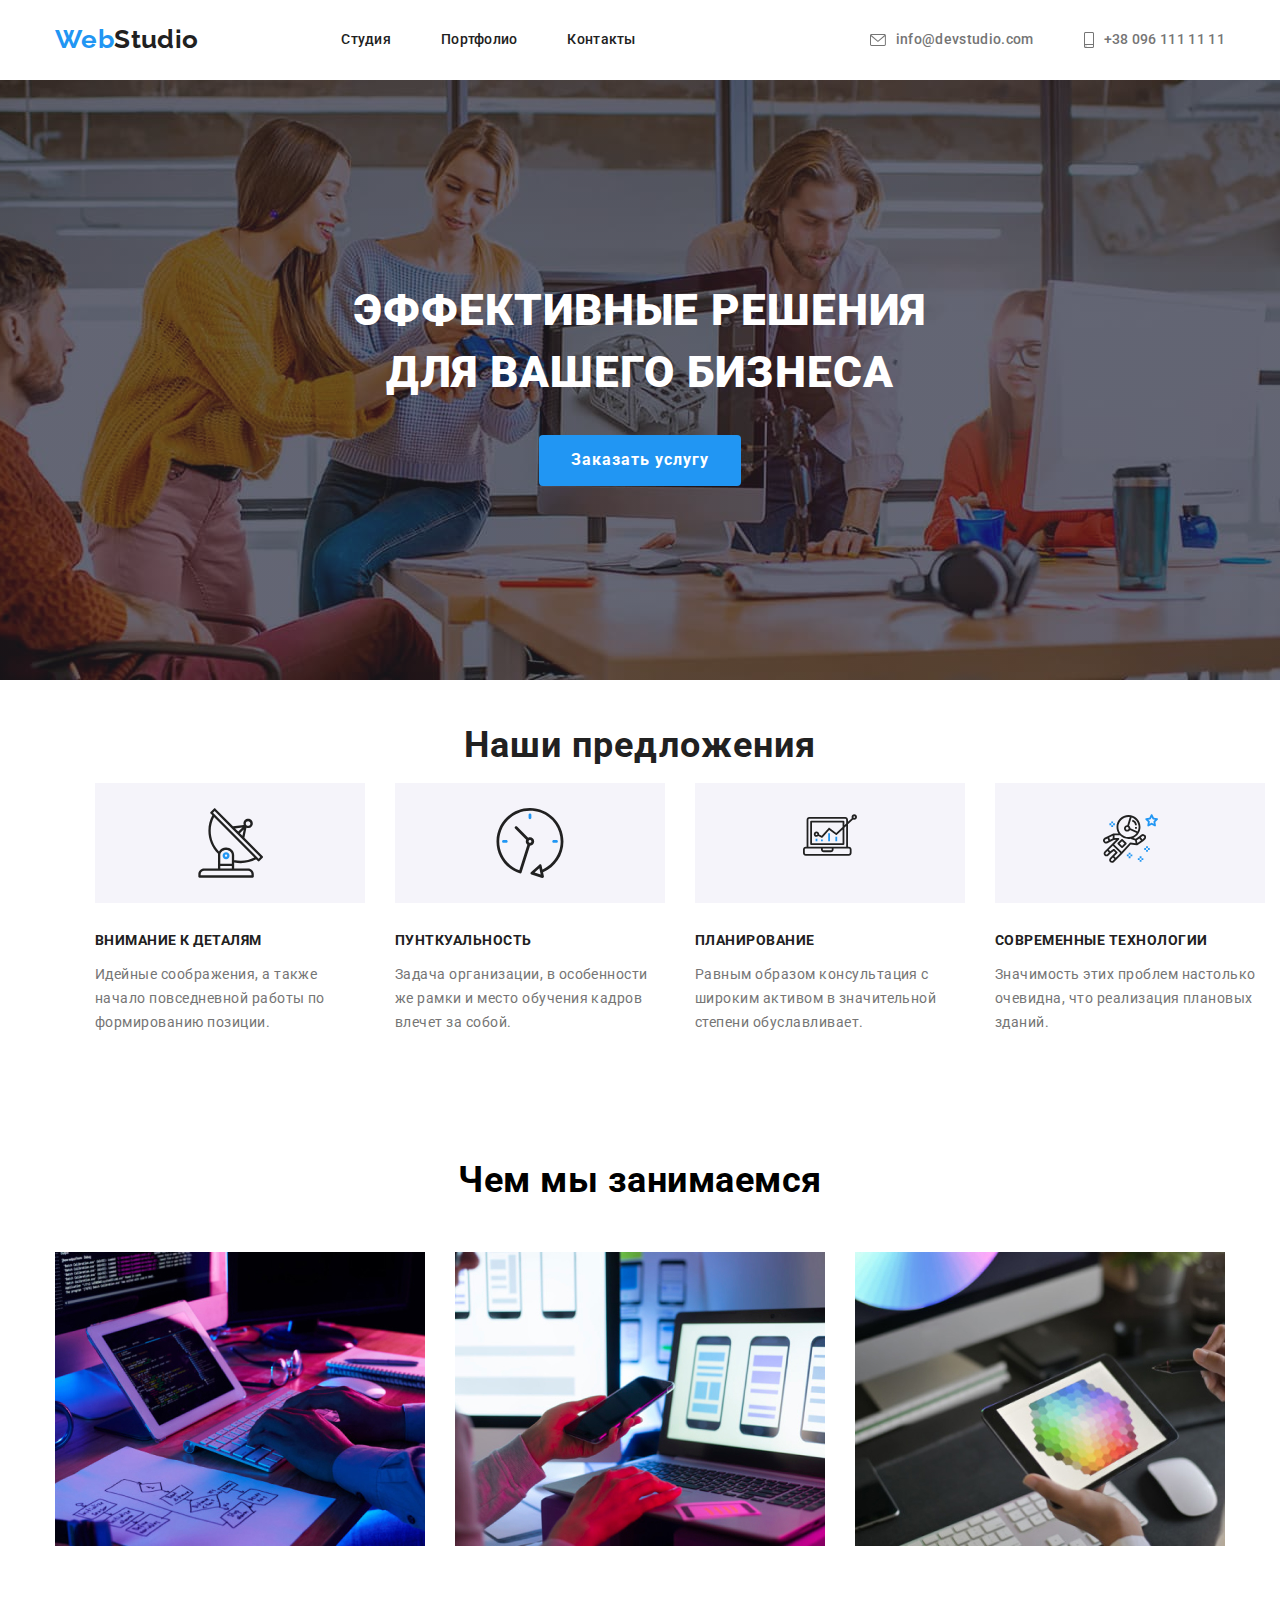
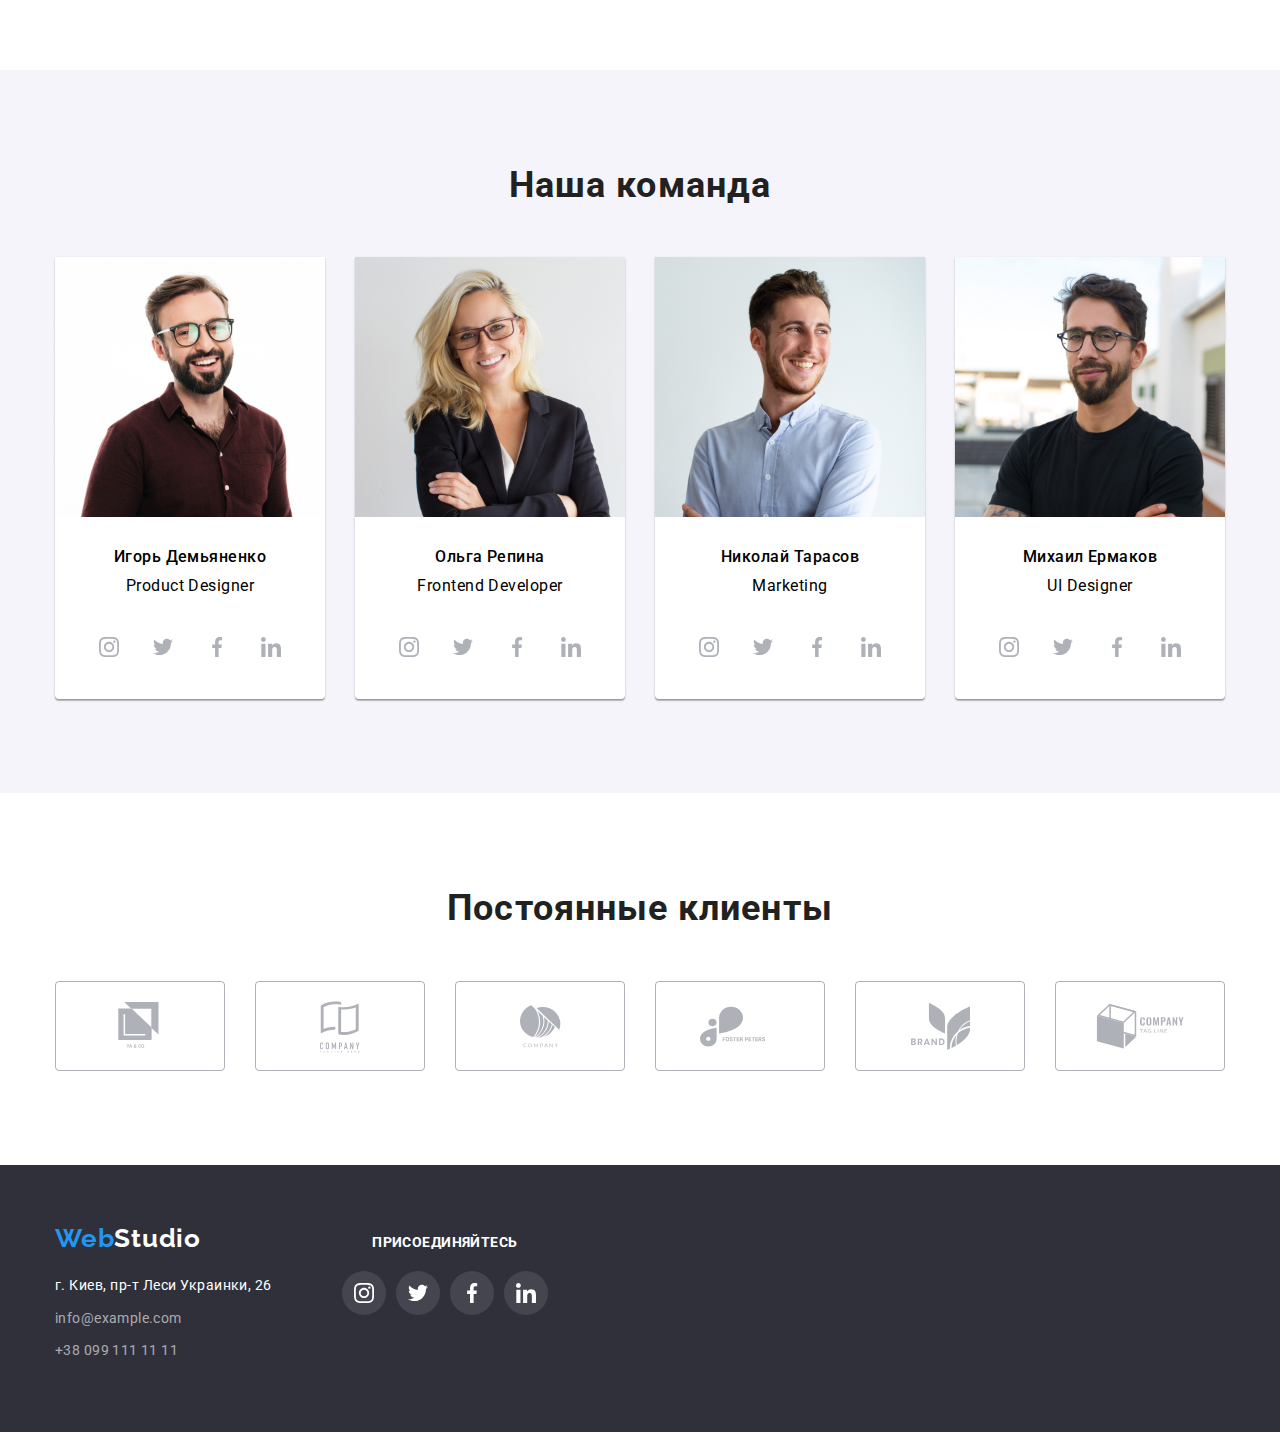
==== commit 5cc487c8: "исправление отступов и цветоа" ====
--- a/index.html
+++ b/index.html
@@ -28,14 +28,14 @@
                 </nav>
                 <ul class="contacts">
                     <li class="item">
-                        <a href="mailto:info@example.com" class="mail">
-                            <svg class="icon-mail">
+                        <a href="mailto:info@example.com" class="head-item">
+                            <svg class="icon-svg" width="16px" height="12px">
                                 <use href="./images/icon.svg#icon-mail"></use>
                             </svg>info@devstudio.com</a>
                     </li>
                     <li class="item">
-                        <a href="tel:+380991111111" class="phone">
-                            <svg class="icon-phone">
+                        <a href="tel:+380991111111" class="head-item">
+                            <svg class="icon-svg" width="10px" height="16px">
                                 <use href="./images/icon.svg#icon-phone"></use>
                             </svg>+38 096 111 11 11 </a>
                     </li>
@@ -353,28 +353,28 @@
                 <ul class="social-icons">
                     <li>
                         <a href="#">
-                            <svg>
-                                <use href="./images/icon.svg#icon-instagram" width="20"></use>
-                            </svg>
-                        </a>
-                    </li>
-                    <li>
-                        <a href="#">
-                            <svg>
+                            <svg class="footer-icon">
+                                <use href=" ./images/icon.svg#icon-instagram" width="20"></use>
+                            </svg>
+                        </a>
+                    </li>
+                    <li>
+                        <a href="#">
+                            <svg class="footer-icon">
                                 <use href="./images/icon.svg#icon-twitter" width="20"></use>
                             </svg>
                         </a>
                     </li>
                     <li>
                         <a href="#">
-                            <svg>
+                            <svg class="footer-icon">
                                 <use href="./images/icon.svg#icon-fb" width="20"></use>
                             </svg>
                         </a>
                     </li>
                     <li>
                         <a href="#">
-                            <svg>
+                            <svg class="footer-icon">
                                 <use href="./images/icon.svg#icon-in" width="20"></use>
                             </svg>
                         </a>
--- a/css/main.css
+++ b/css/main.css
@@ -96,36 +96,10 @@
 .link:focus {
     color: var(--accent-color);
 }
-.mail,
-.phone {
+.head-item {
     display: block;
     display: flex;
     align-items: center;
-}
-
-.icon-mail {
-    display: block;
-    width: 16px;
-    height: 12px;
-    margin-right: 10px;
-    fill: var(--grey-text);
-}
-
-.icon-phone {
-    display: block;
-    width: 10px;
-    height: 16px;
-    margin-right: 10px;
-    fill: var(--grey-text);
-}
-.icon-mail:hover,
-.icon-mail:focus {
-    fill: var(--accent-color);
-}
-
-.icon-phone:hover,
-.icon-phone:focus {
-    fill: var(--accent-color);
 }
 
 .contacts a {
@@ -135,15 +109,16 @@
     line-height: 1.14;
 }
 
-.contacts a:hover, 
-.contacts a:focus {
+.head-item:hover,
+.head-item:focus {
     color: var(--accent-color);
 }
 
-/*.site-nav .link.current {
-     color: var(--accent-color);
-}
-*/
+.icon-svg {
+    margin-right: 10px;
+    fill: currentColor;
+}
+
 .section-title {
     color:var(--black-text);
 }
@@ -340,6 +315,7 @@
 }
 
 .social-icons {
+    padding: 0;
     display: flex;
     justify-content: center;
     align-items: center;
@@ -374,10 +350,13 @@
     background-color: var(--accent-color);
     fill: var(--white-text);
     border-radius: 50%;
+    box-shadow: 0px 4px 4px rgba(0, 0, 0, 0.25);
 }
 
 /*client*/
 .section-client {
+    margin: 0;
+    padding: 0;
     padding-bottom: 94px;
     padding-top: 94px;
 }
@@ -389,6 +368,8 @@
     letter-spacing: 0.03em;
 }
 .clients {
+    margin: 0;
+    padding: 0;
     display: flex;
 }
 .client-item a{
@@ -555,8 +536,10 @@
     align-items: center;
     height: inherit;
     width: inherit;
-    fill: var( --social-color);
-}
+}
+a .footer-icon {
+    fill: var(--white-text);
+ }
 .social-icons li:not(:last-child) {
     margin-right: 10px;
 }
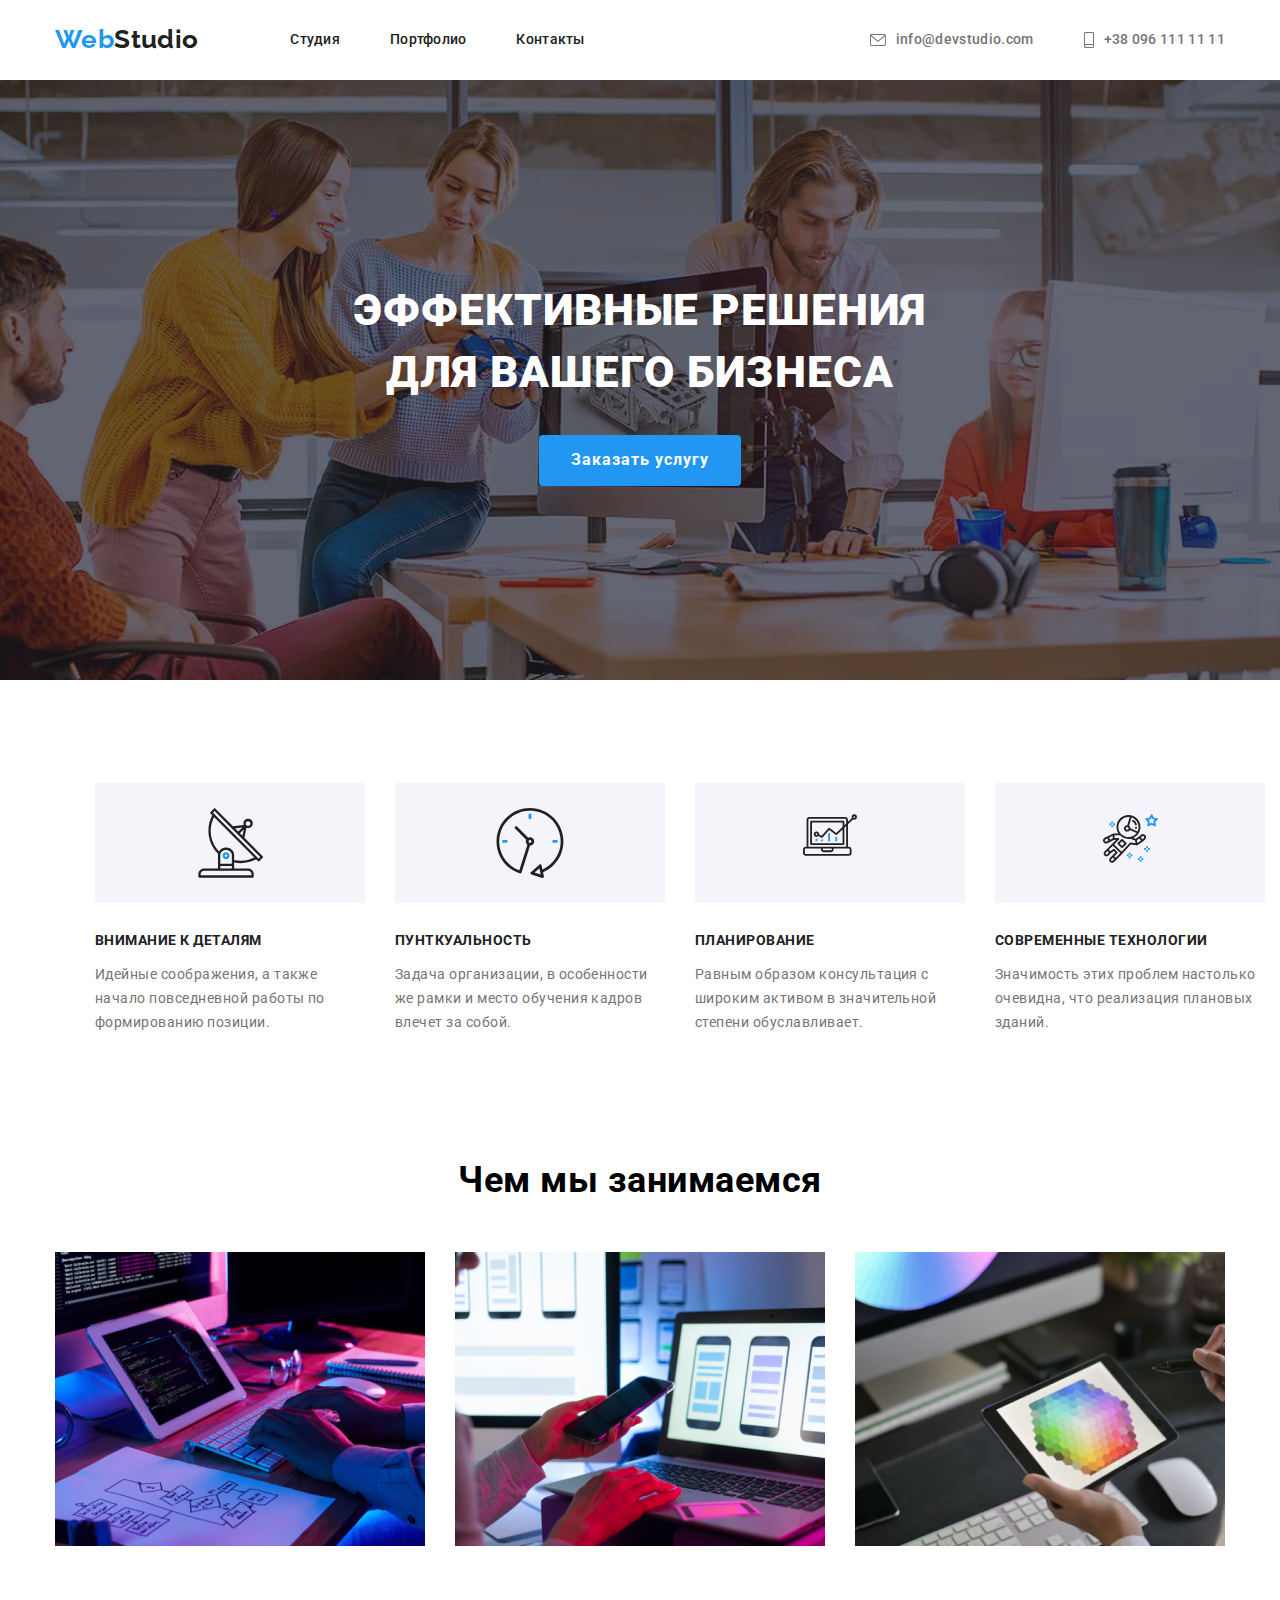
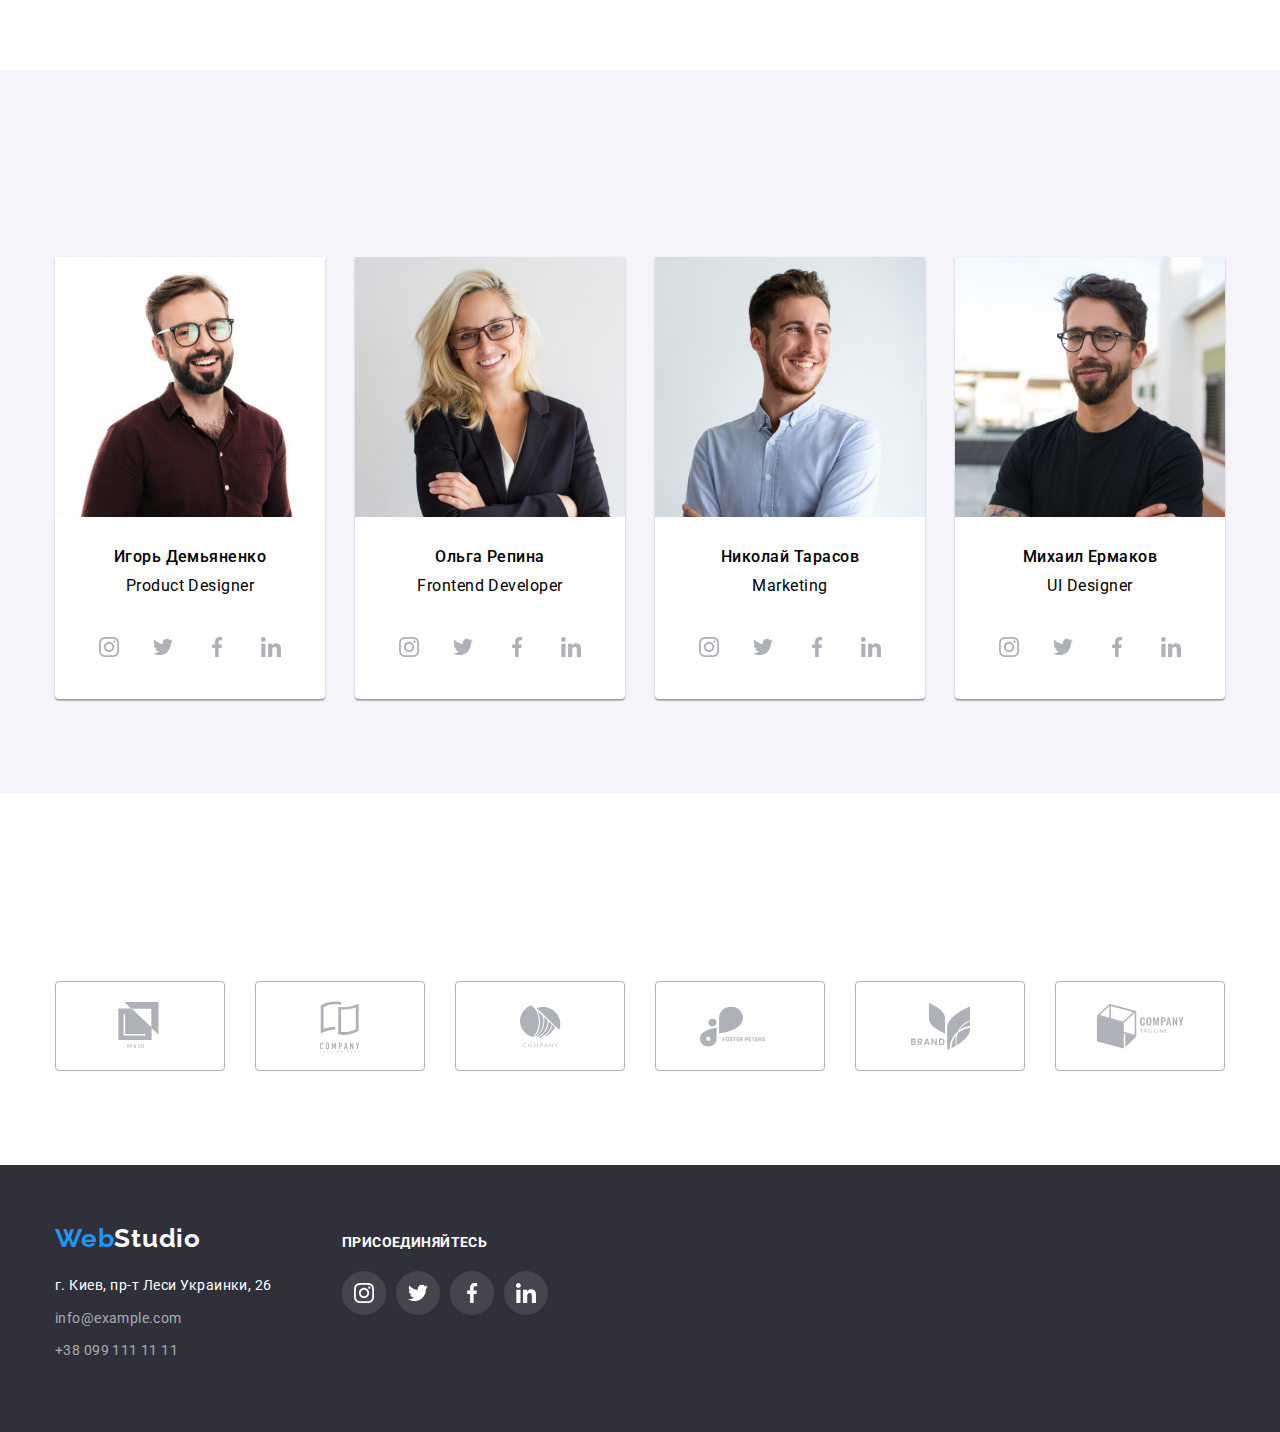
==== commit 03b34d26: "выделение" ====
--- a/index.html
+++ b/index.html
@@ -134,9 +134,9 @@
                         <h3 class="title">Игорь Демьяненко</h3>
                         <p class="par">Product Designer</p>
                         <ul class="social-icons">
-                            <li>
-                                <a href="#">
-                                    <svg>
+                            <li class="icon-second">
+                                <a href="#">
+                                    <svg class="icon-second">
                                         <use href="./images/icon.svg#icon-instagram" width="20"></use>
                                     </svg>
                                 </a>
--- a/css/main.css
+++ b/css/main.css
@@ -51,7 +51,7 @@
     font-weight: 700;
     font-size: 26px;
     line-height: 1.2;
-    margin-right: 93px;
+    margin-right: 92px;
 }
 
 .nav-header,
@@ -74,6 +74,12 @@
 .nav-list li {
     margin-left: 50px;
 }
+
+.nav-list li:first-child {
+    margin: 0;
+}
+
+
 .contacts {
     pading: 0;
     margin: 0;
@@ -178,6 +184,10 @@
 .section-one {
     padding-top: 44px;
 }
+
+.section-title {
+    visibility: hidden;
+}
 .section-one h2 {
     margin: 0;
     padding: 0;
@@ -344,8 +354,8 @@
 .social-icons svg {
     padding-left: 12px;
 }
-.social-icons svg:hover,
-.social-icons svg:focus {
+.social-icons a:hover,
+.social-icons a:focus {
     fill: var(--accent-color);
     background-color: var(--accent-color);
     fill: var(--white-text);
@@ -498,6 +508,7 @@
     align-items: baseline; 
     margin: 0;
     padding: 0;
+    float: left;
 }
 
 .add-title {
@@ -510,7 +521,6 @@
 
     color: var(--white-text);
     justify-content: center;
-    text-align: center;
     margin: 0;
     padding: 0;
     margin-bottom: 20px;
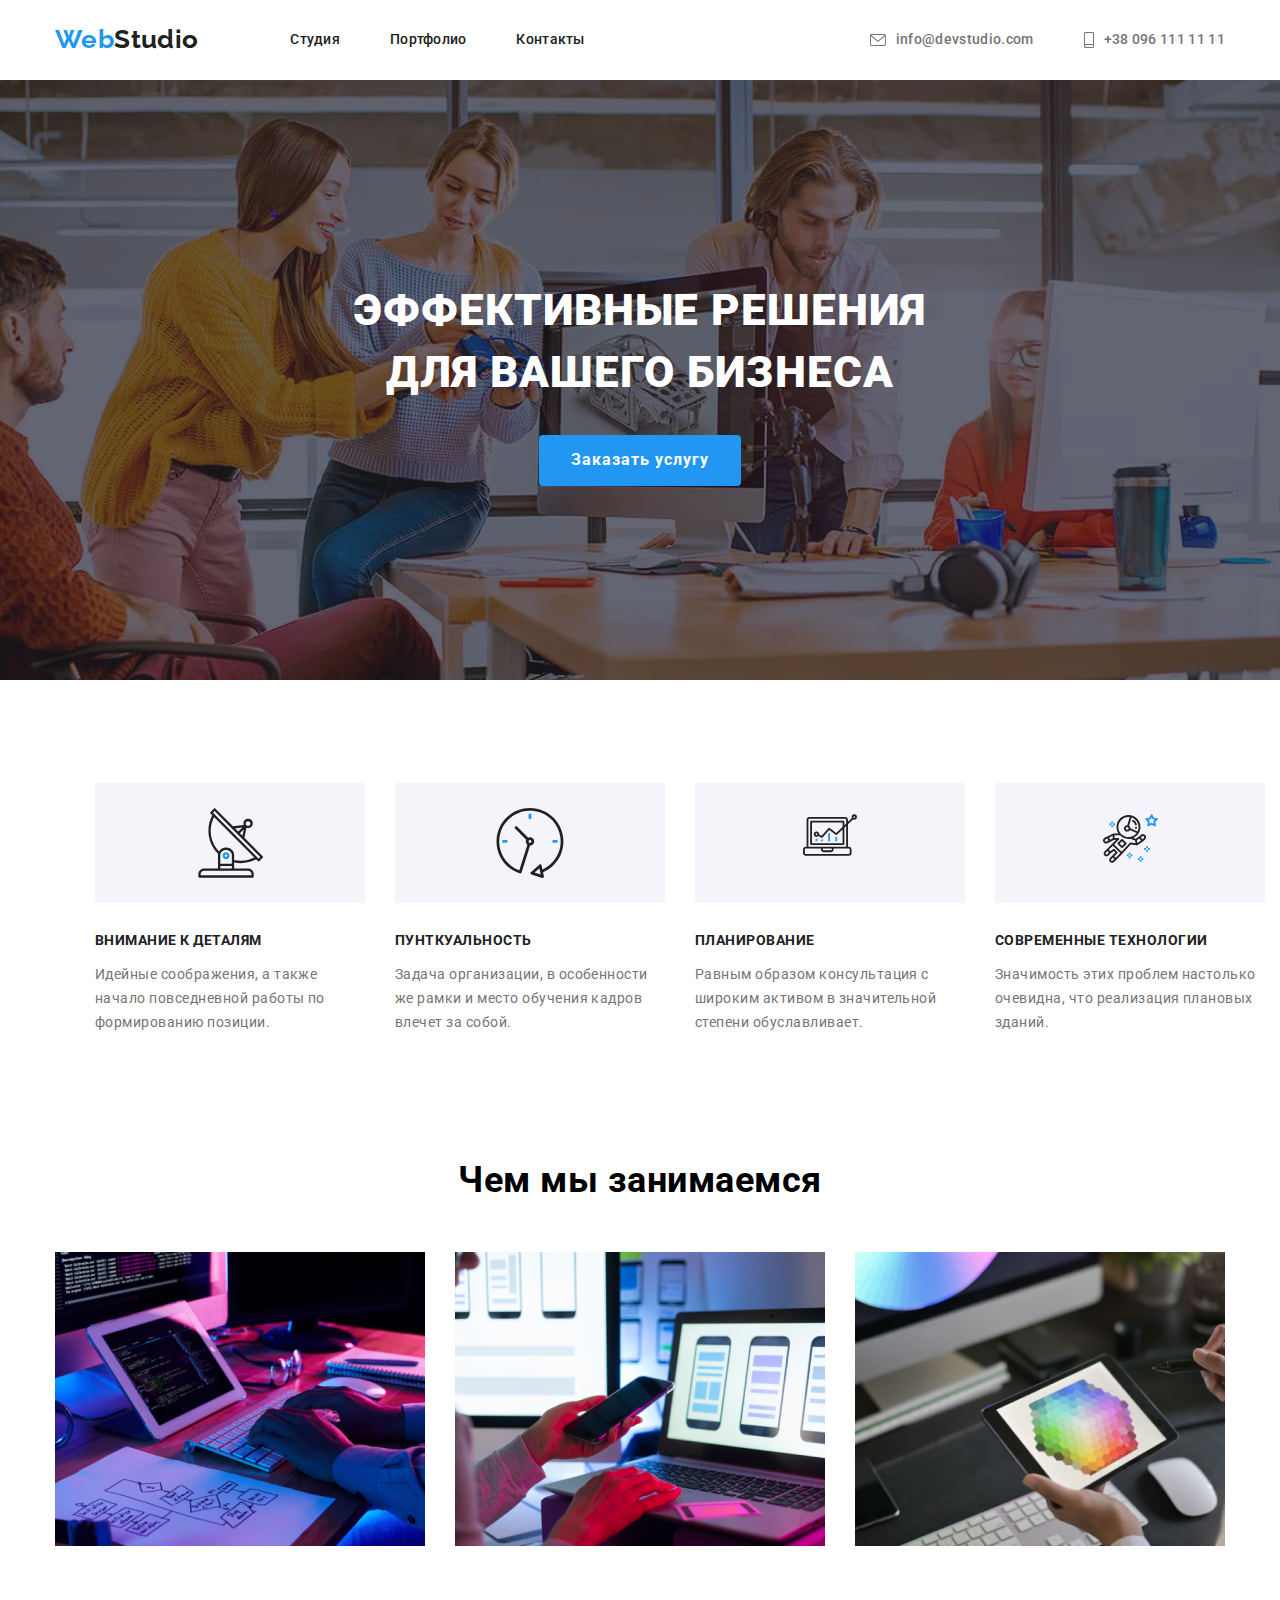
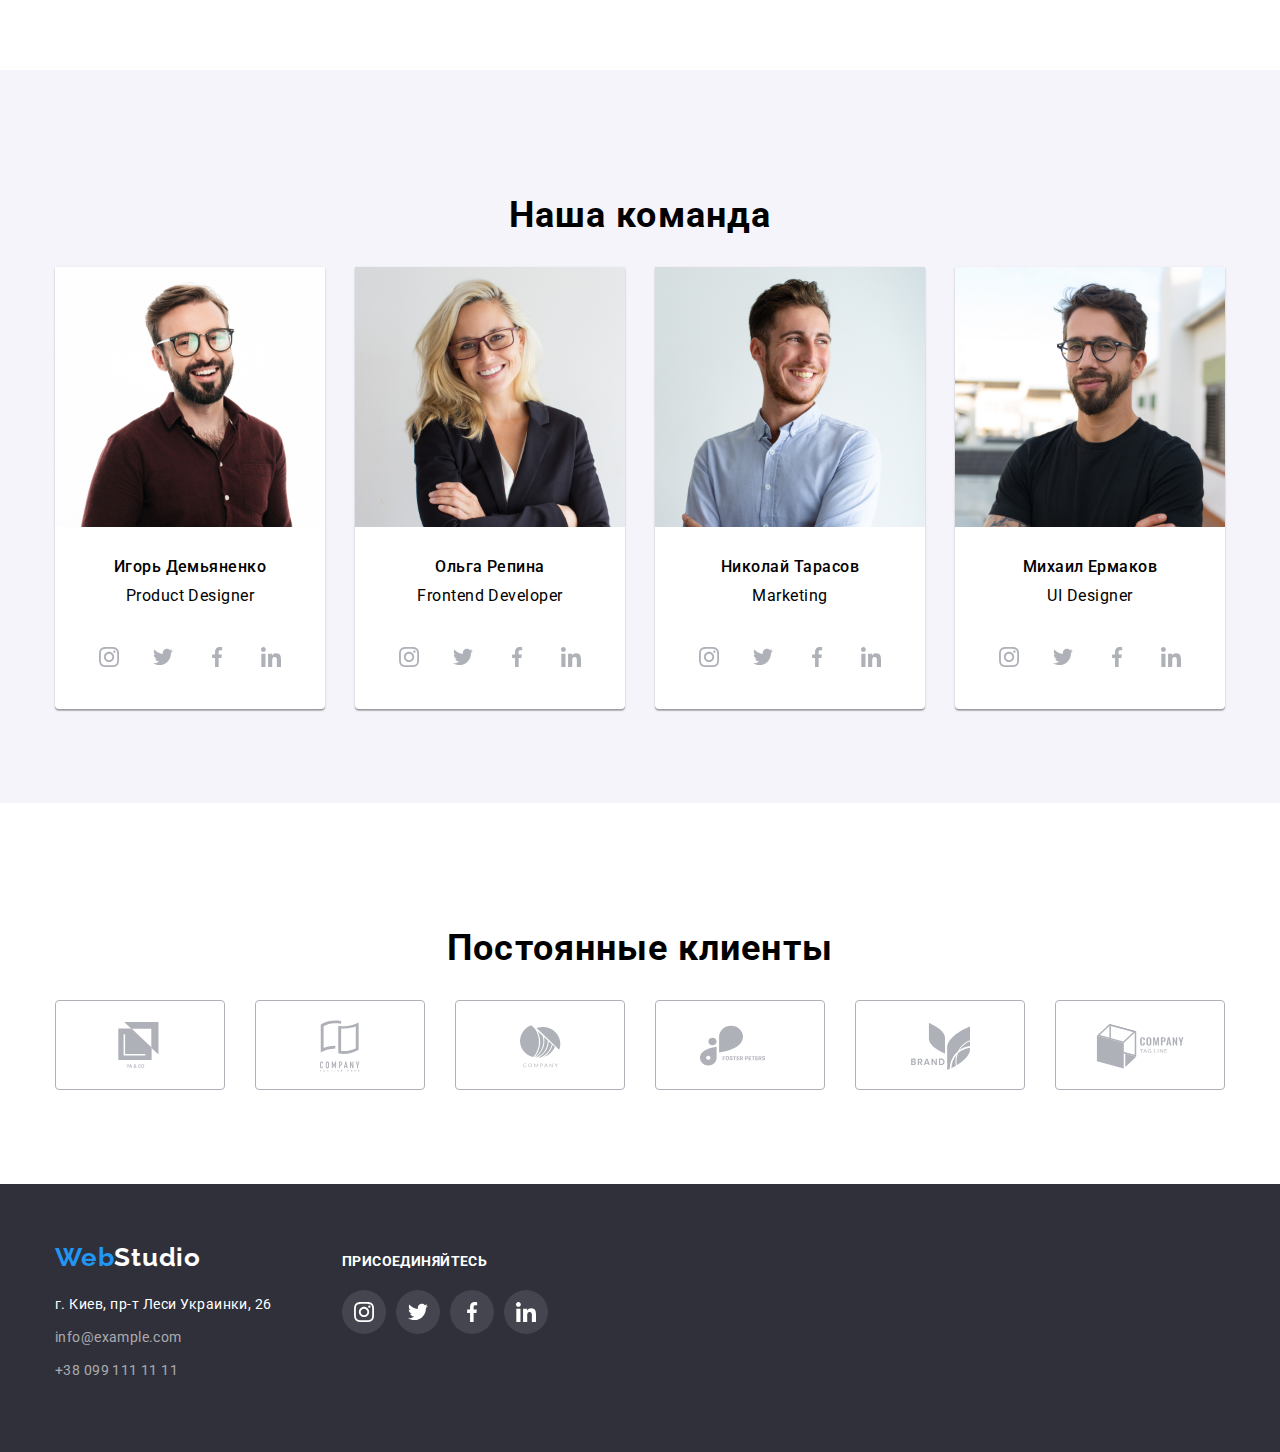
==== commit 85b9a68c: "название" ====
--- a/index.html
+++ b/index.html
@@ -127,7 +127,7 @@
 
         <section class="section-second">
             <div class="container">
-                <h2 class="section-title">Наша команда</h2>
+                <h2 class="section-titlee">Наша команда</h2>
                 <ul class="spisok">
                     <li class="team">
                         <img src="./images/Igor.jpg" alt="Igor" width="270" />
@@ -276,7 +276,7 @@
         </section>
         <section class="section-client">
             <div class="container">
-                <h2 class="section-title">Постоянные клиенты</h2>
+                <h2 class="section-titlee">Постоянные клиенты</h2>
                 <ul class="clients">
                     <li class="clients-item">
                         <a href="#">
--- a/css/main.css
+++ b/css/main.css
@@ -370,7 +370,7 @@
     padding-bottom: 94px;
     padding-top: 94px;
 }
-.section-title {
+.section-titlee {
     font-weight: 700;
     font-size: 36px;
     line-height: 1.2;
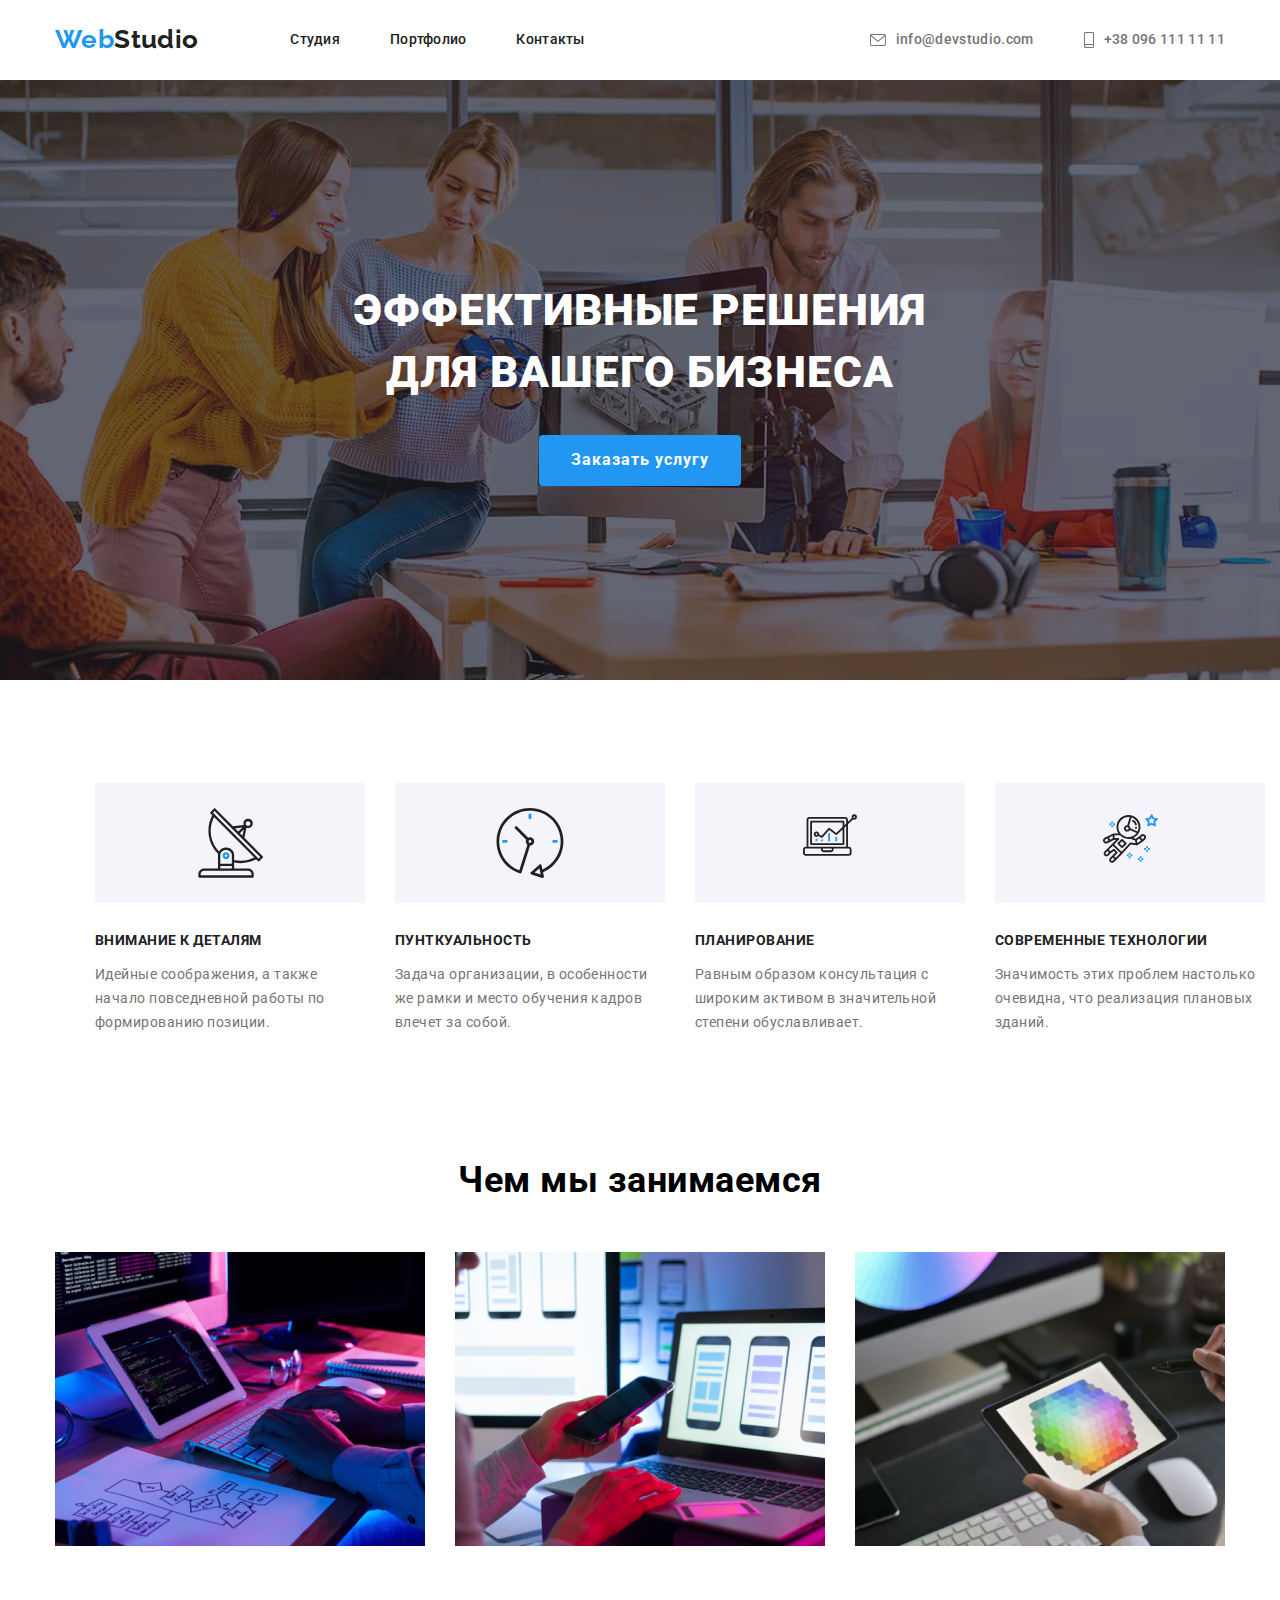
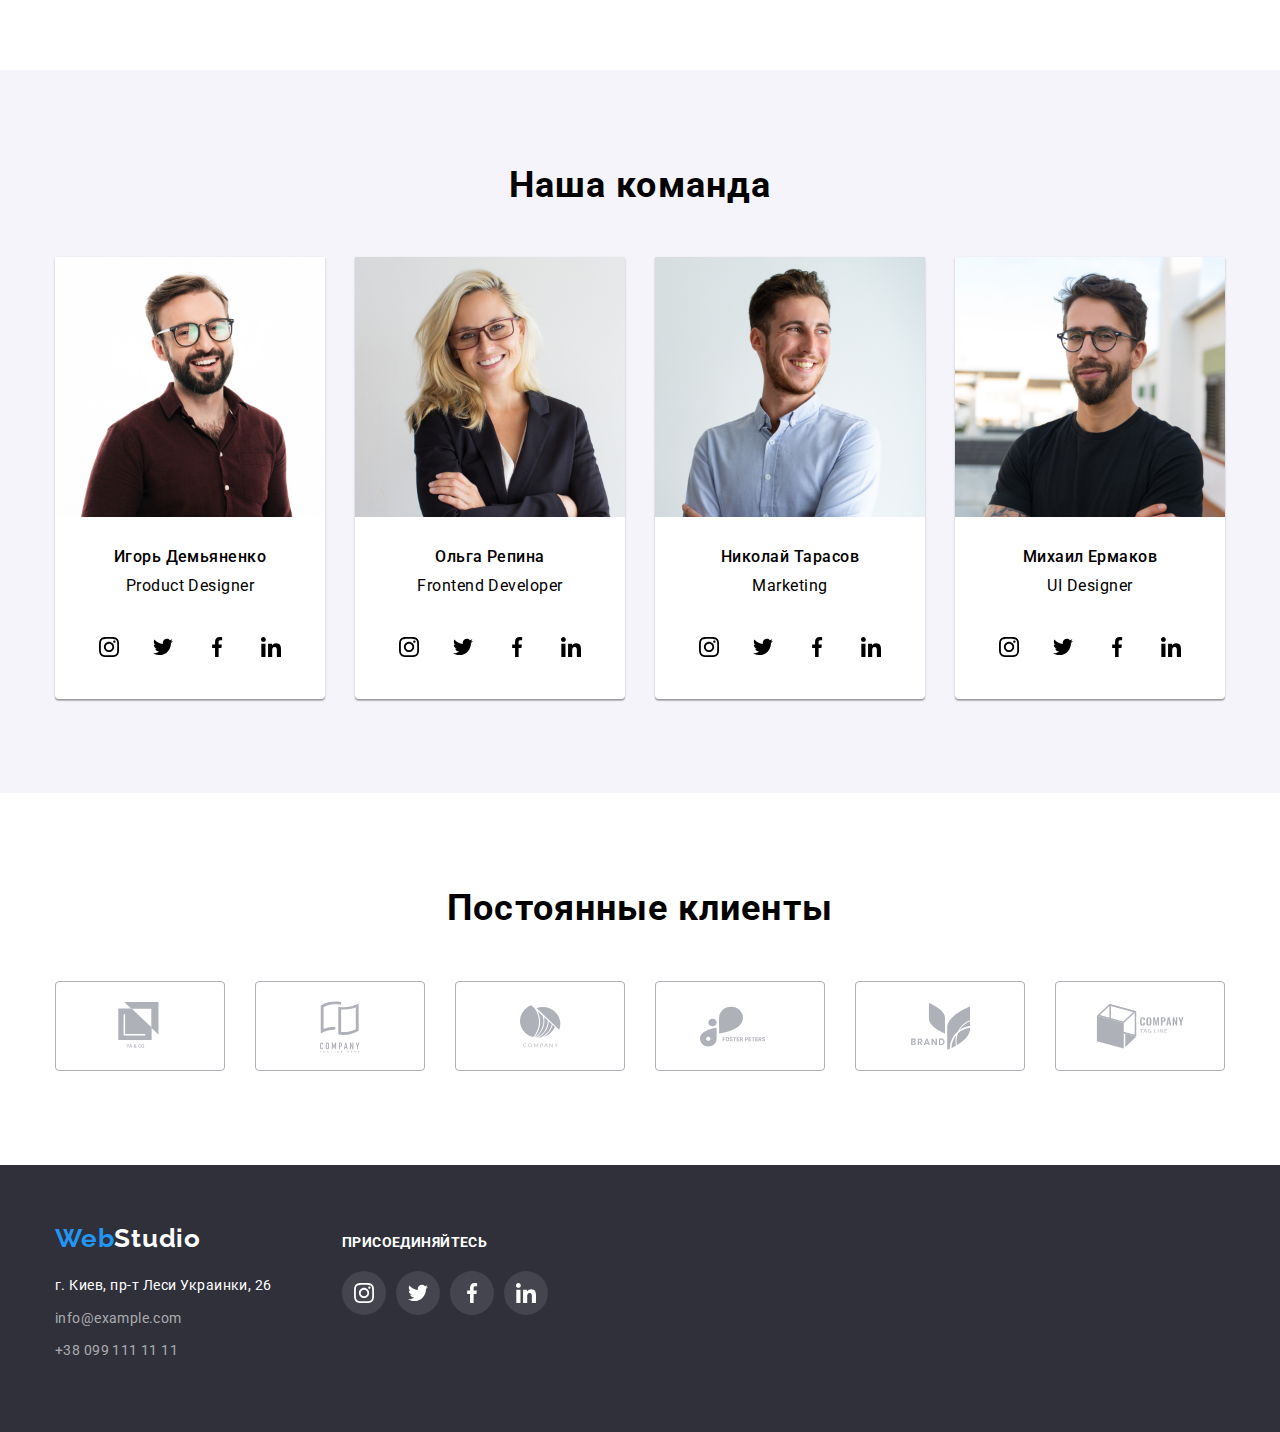
==== commit e1266497: "удаление тега" ====
--- a/index.html
+++ b/index.html
@@ -136,7 +136,7 @@
                         <ul class="social-icons">
                             <li class="icon-second">
                                 <a href="#">
-                                    <svg class="icon-second">
+                                    <svg class="icon-seconde">
                                         <use href="./images/icon.svg#icon-instagram" width="20"></use>
                                     </svg>
                                 </a>
--- a/css/main.css
+++ b/css/main.css
@@ -339,7 +339,7 @@
 
 
 .social-icons a,
-.social-icons svg {
+/*.social-icons svg*/ {
     display: flex;
     justify-content: center;
     align-items: center;
@@ -362,6 +362,10 @@
     border-radius: 50%;
     box-shadow: 0px 4px 4px rgba(0, 0, 0, 0.25);
 }
+.icon-second .icon-seconde:hover,
+.icon-second .icon-seconde:focus {
+    fill: var(--white-text);
+}
 
 /*client*/
 .section-client {
@@ -371,6 +375,9 @@
     padding-top: 94px;
 }
 .section-titlee {
+    padding: 0;
+    margin: 0;
+    margin-bottom: 50px;
     font-weight: 700;
     font-size: 36px;
     line-height: 1.2;
